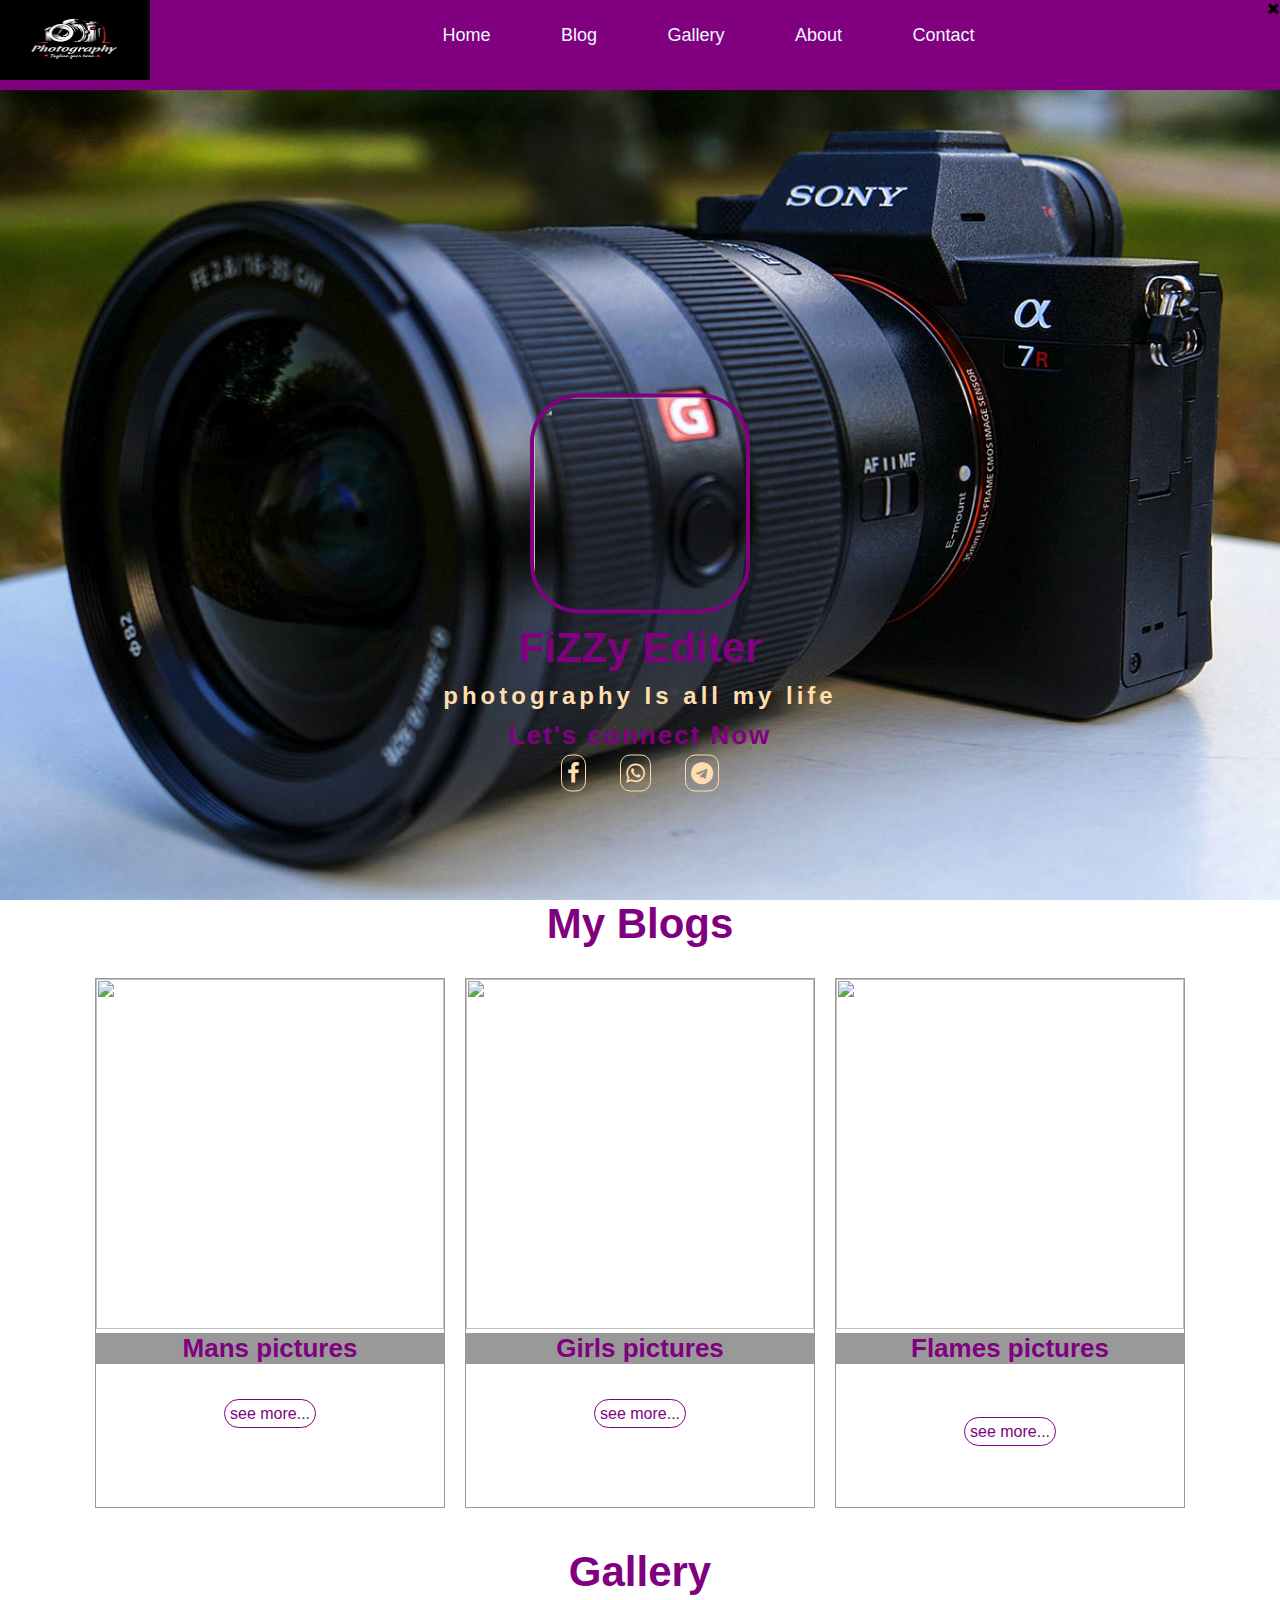
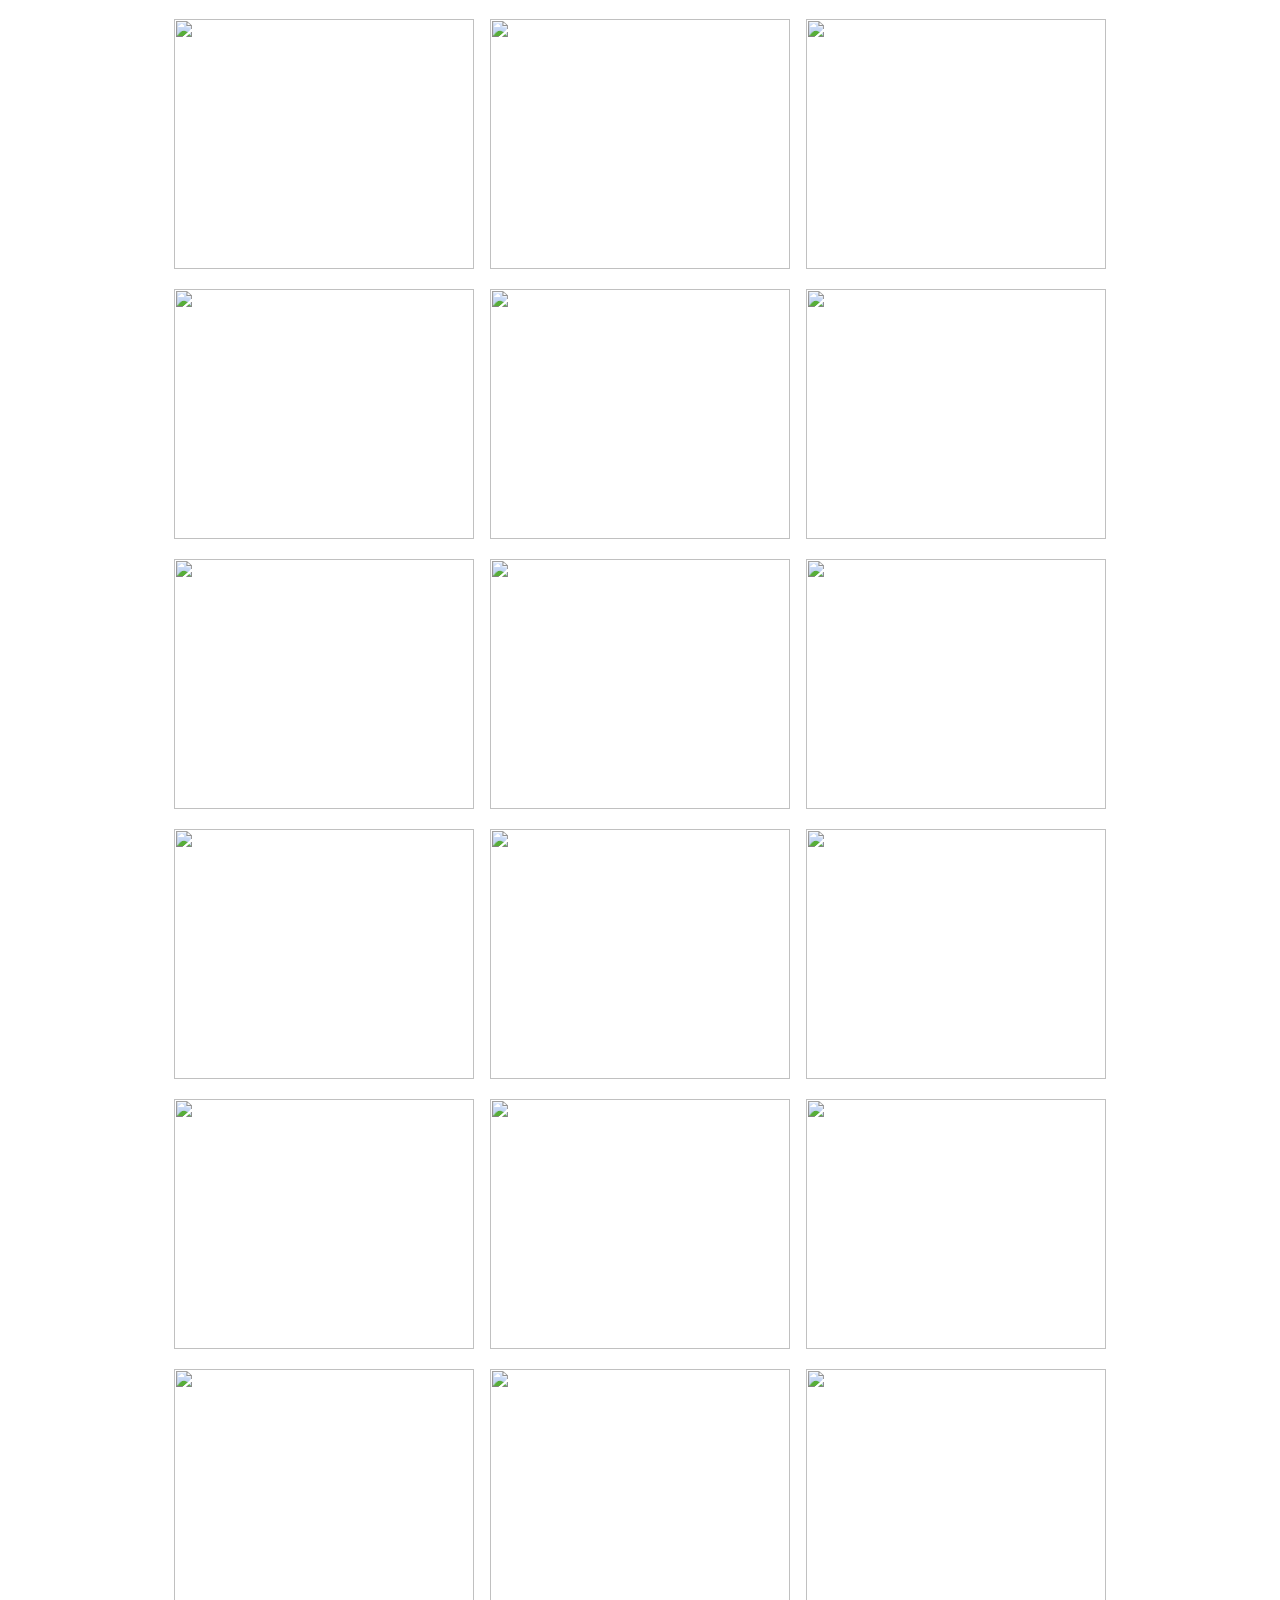
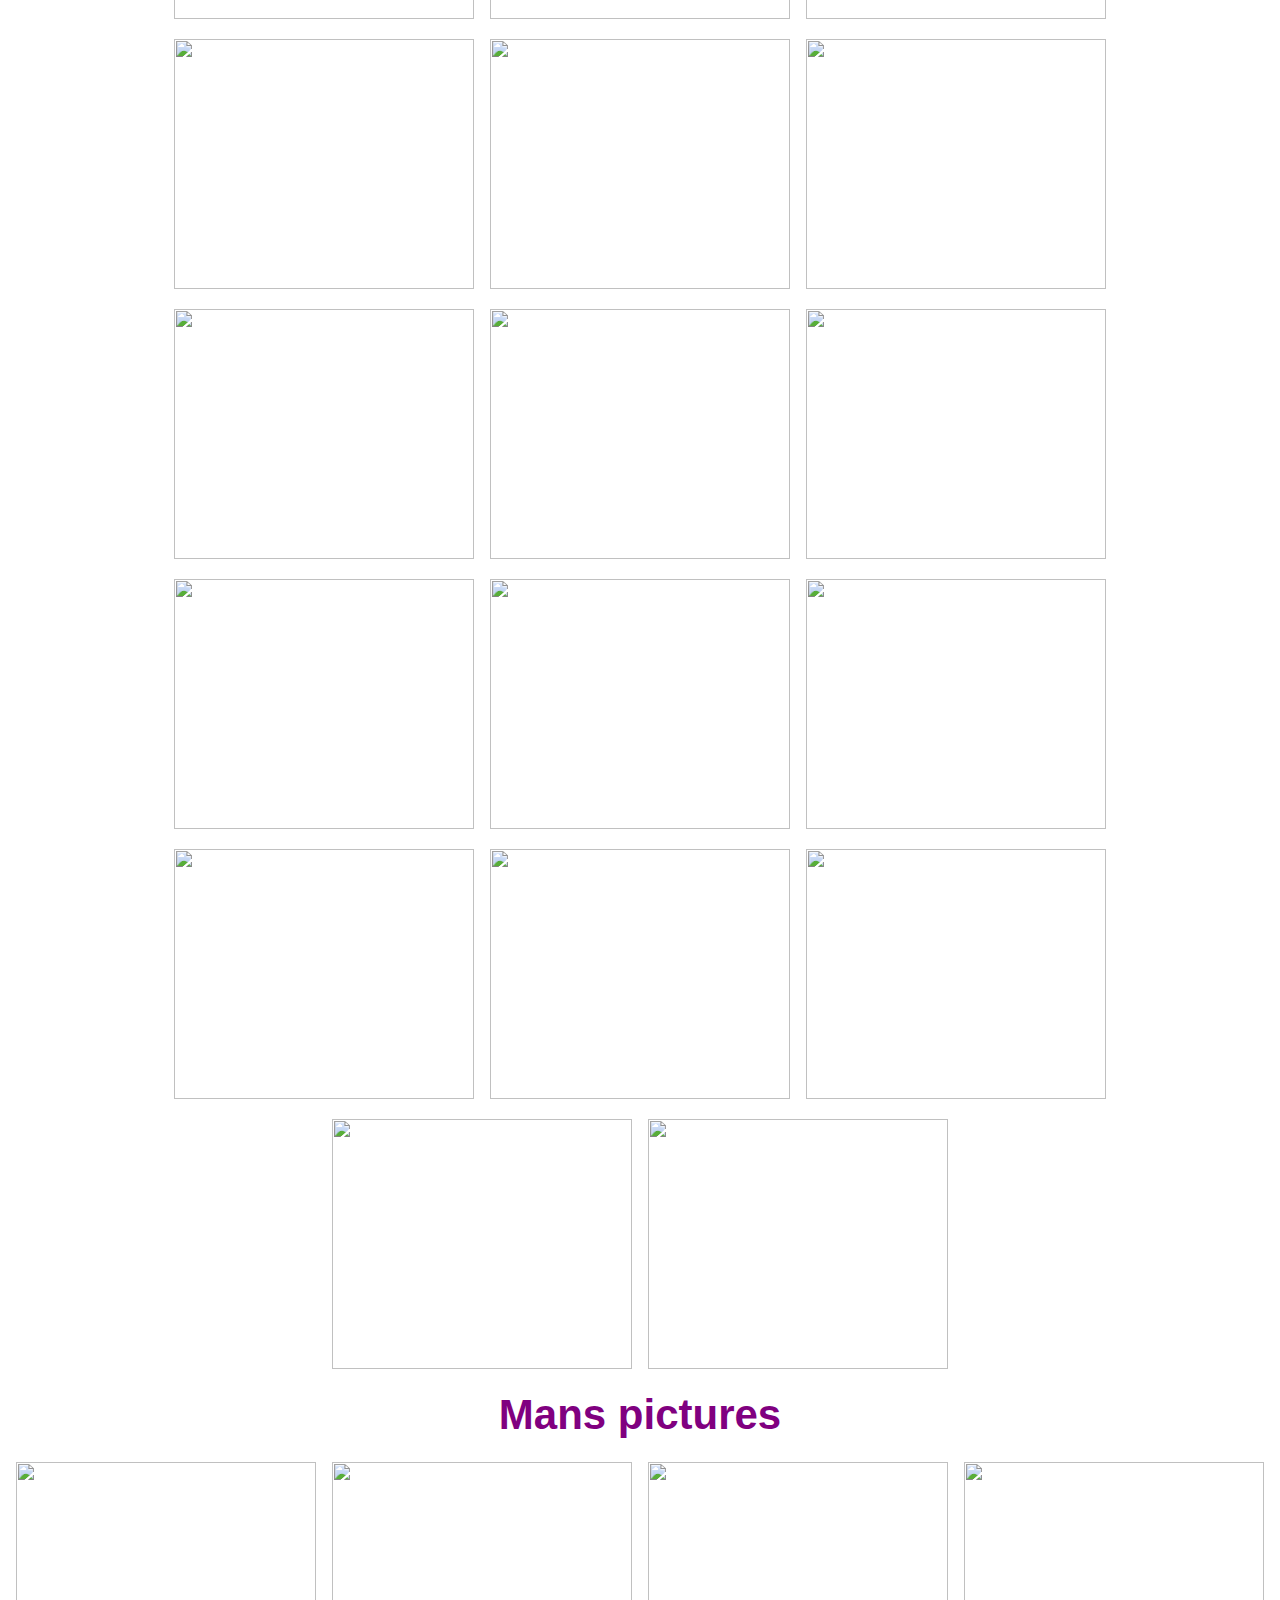
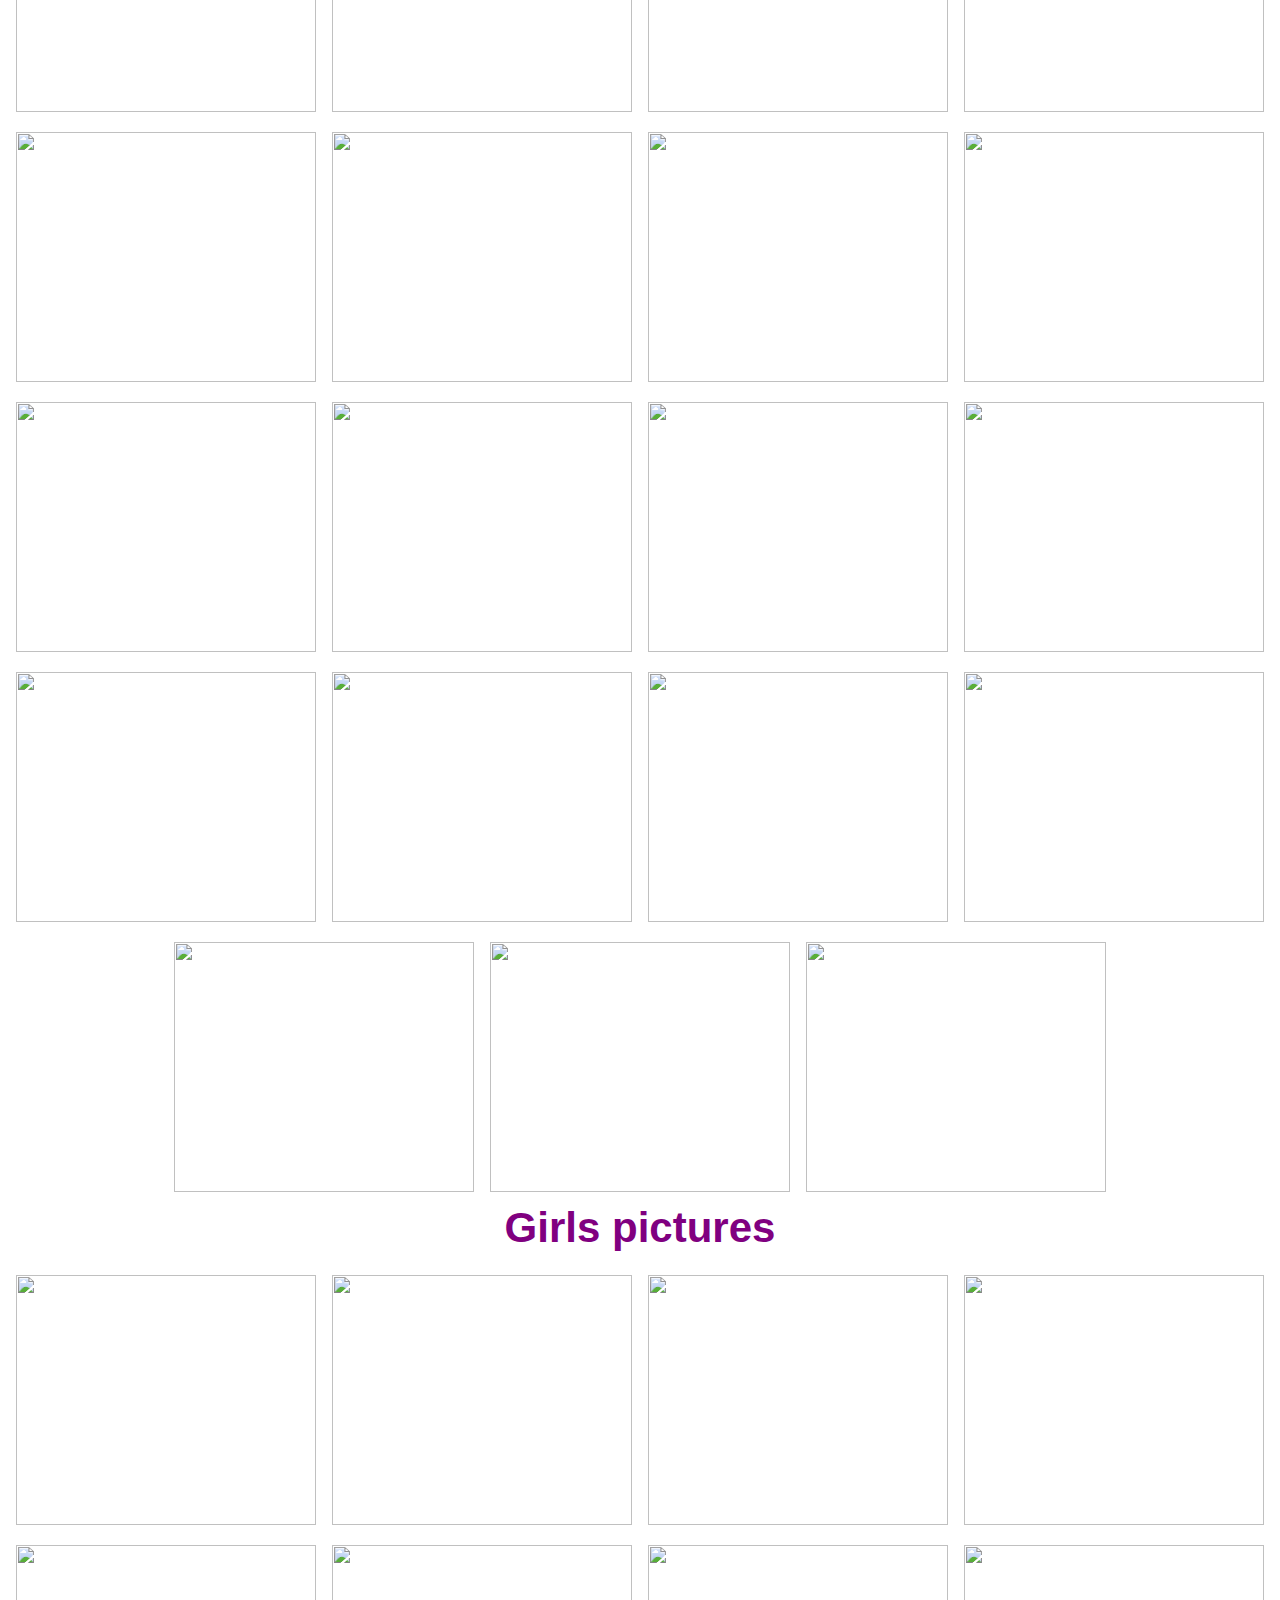
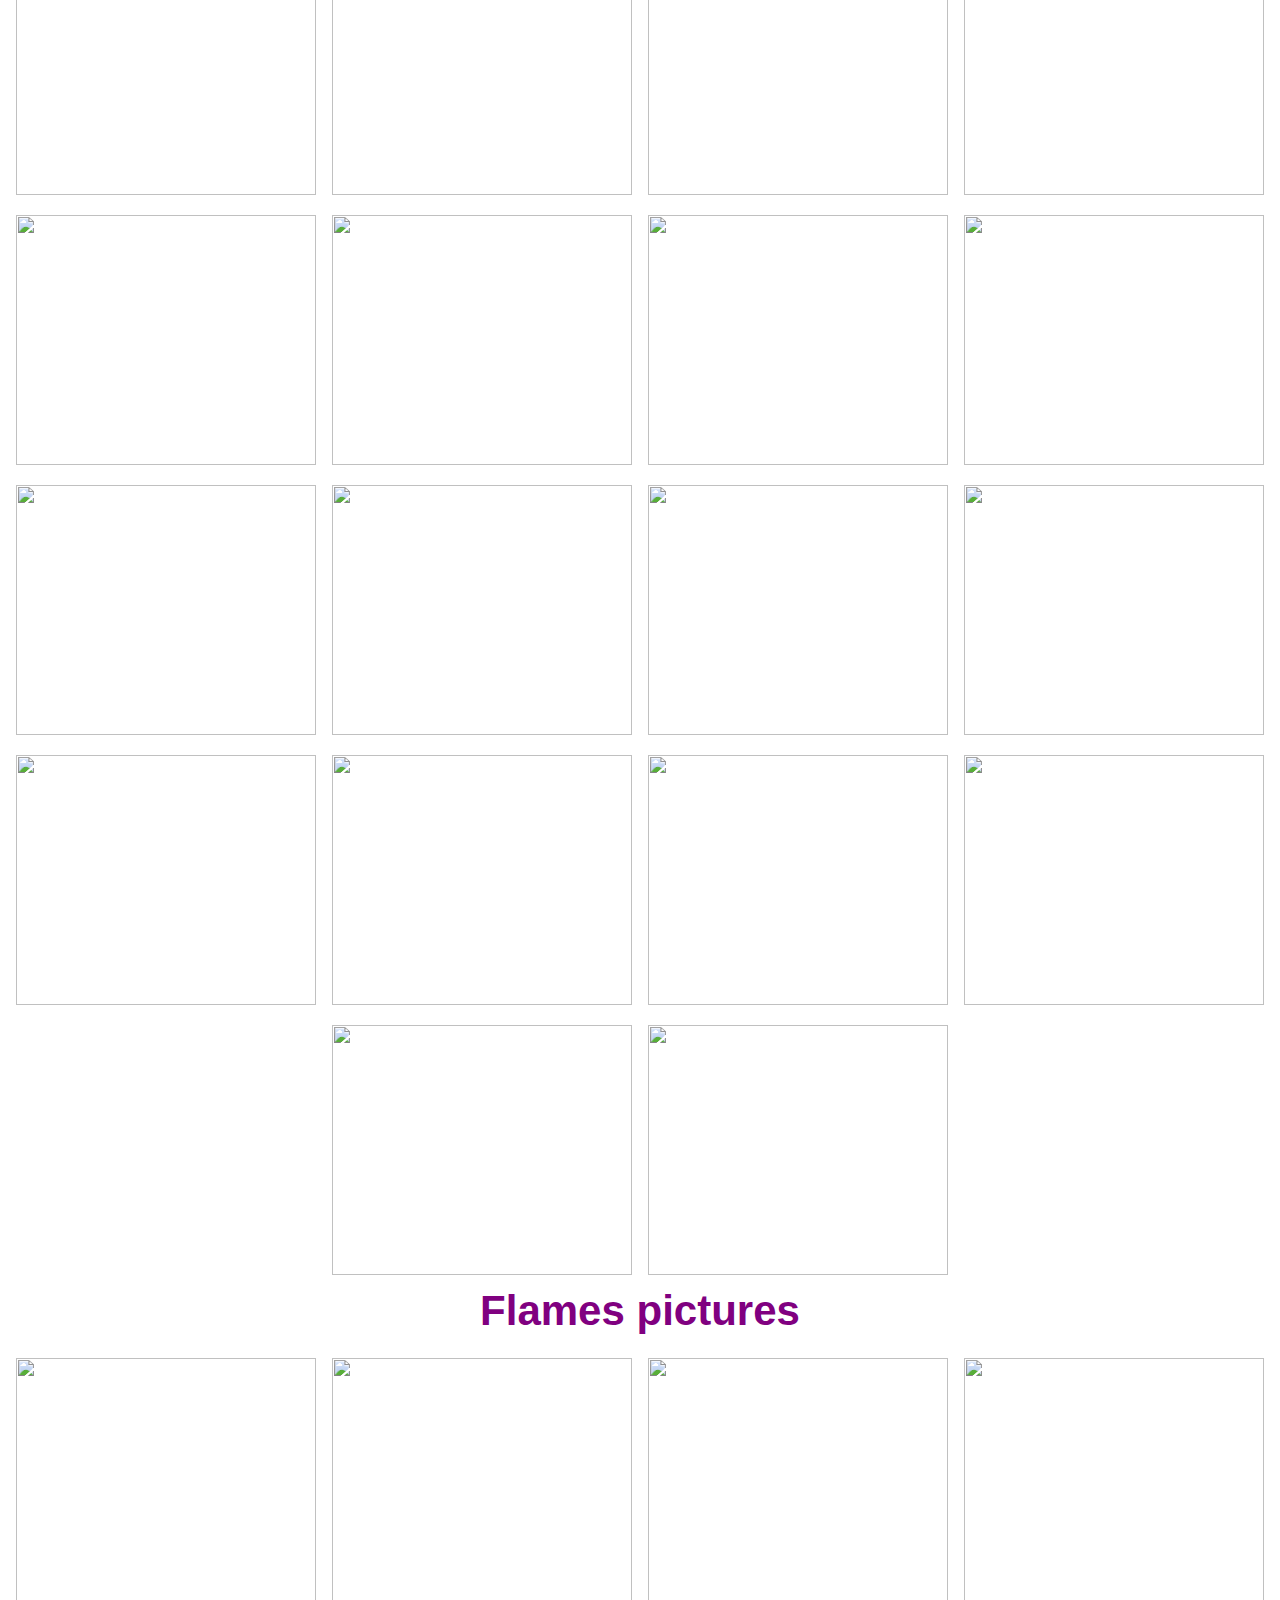
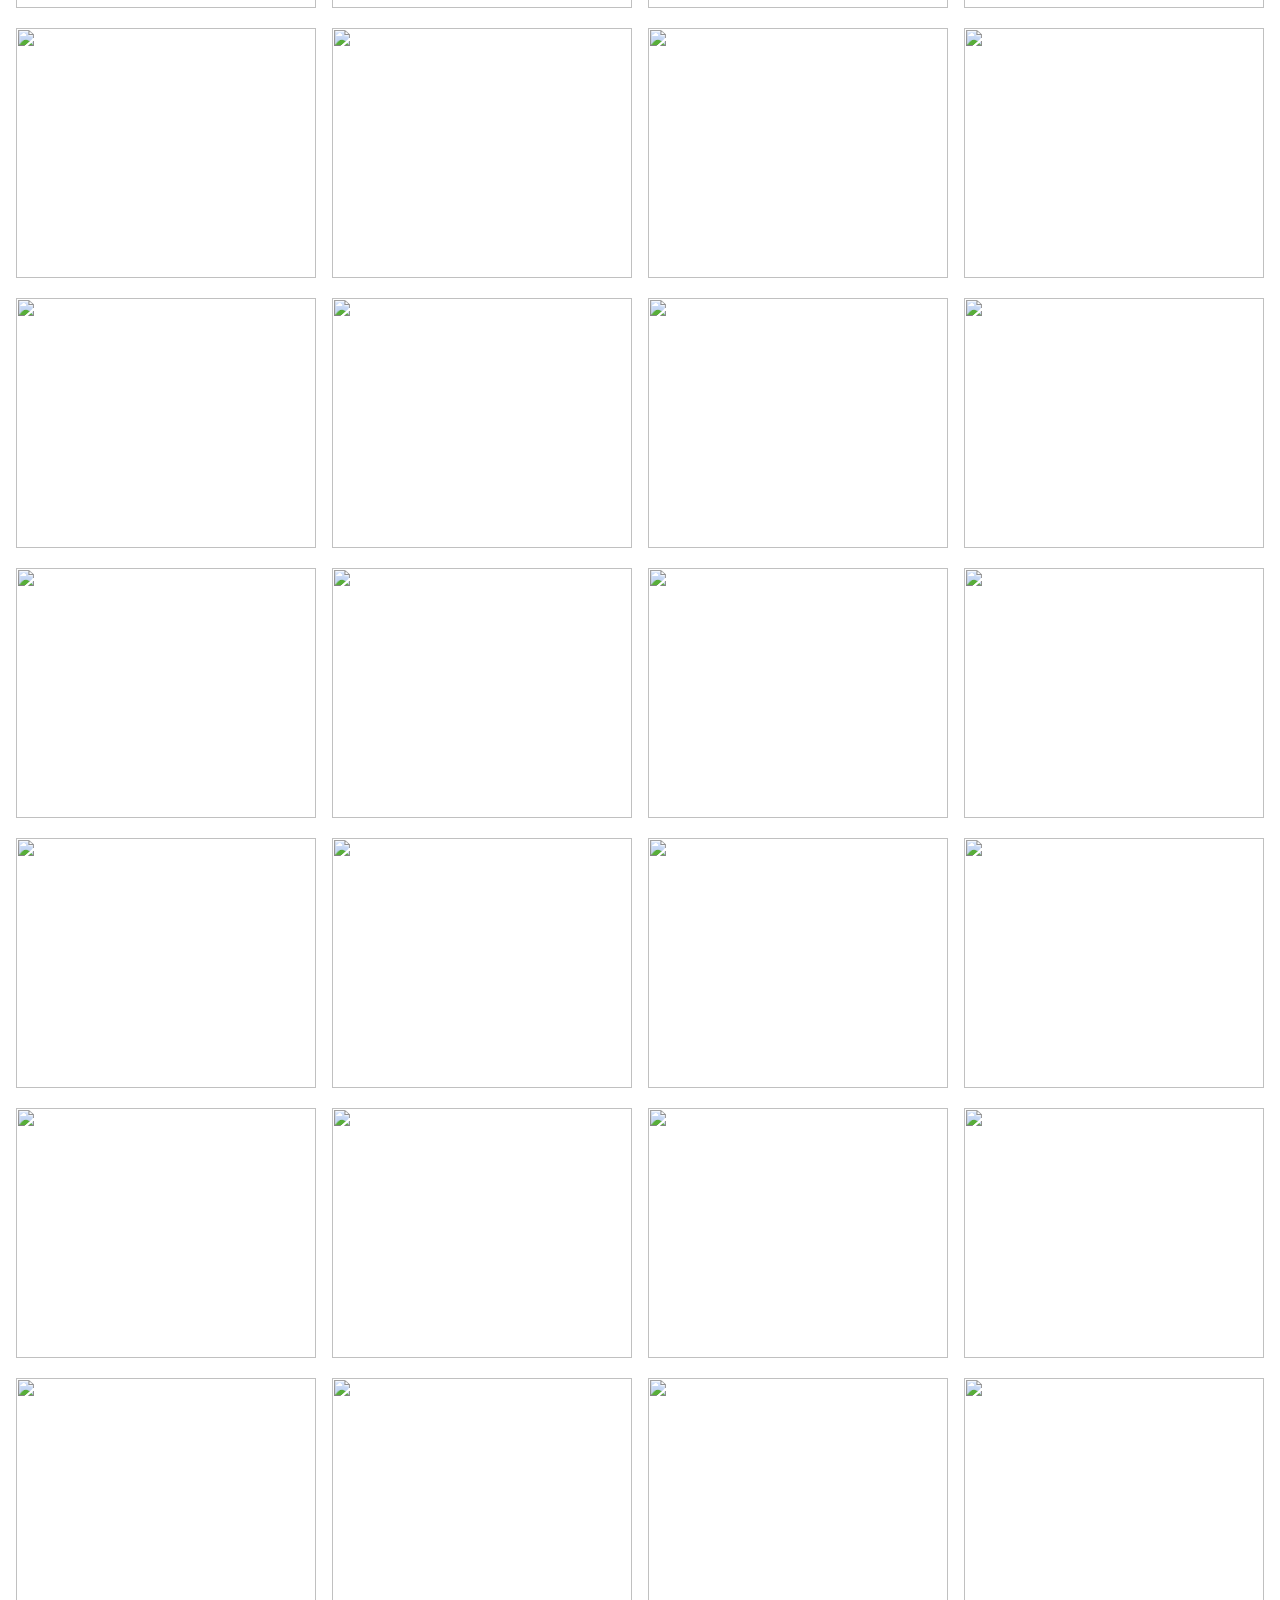
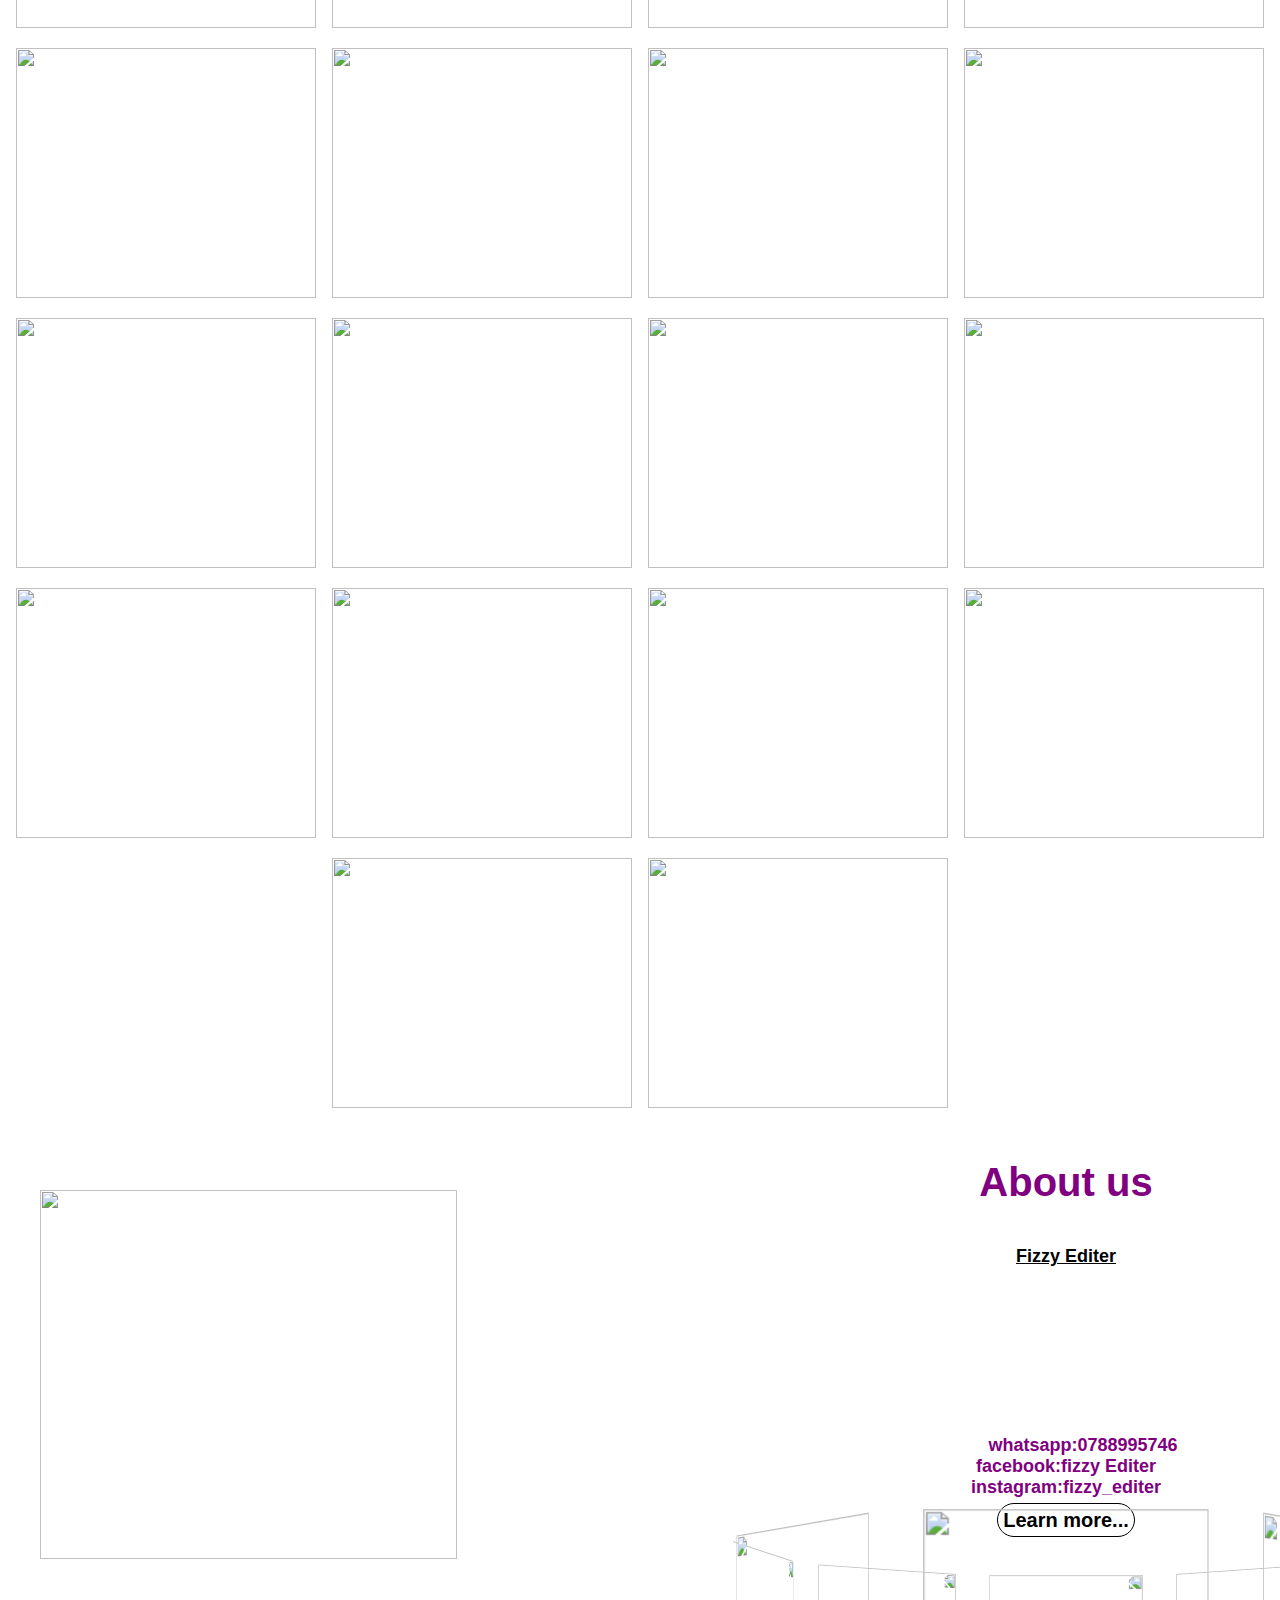
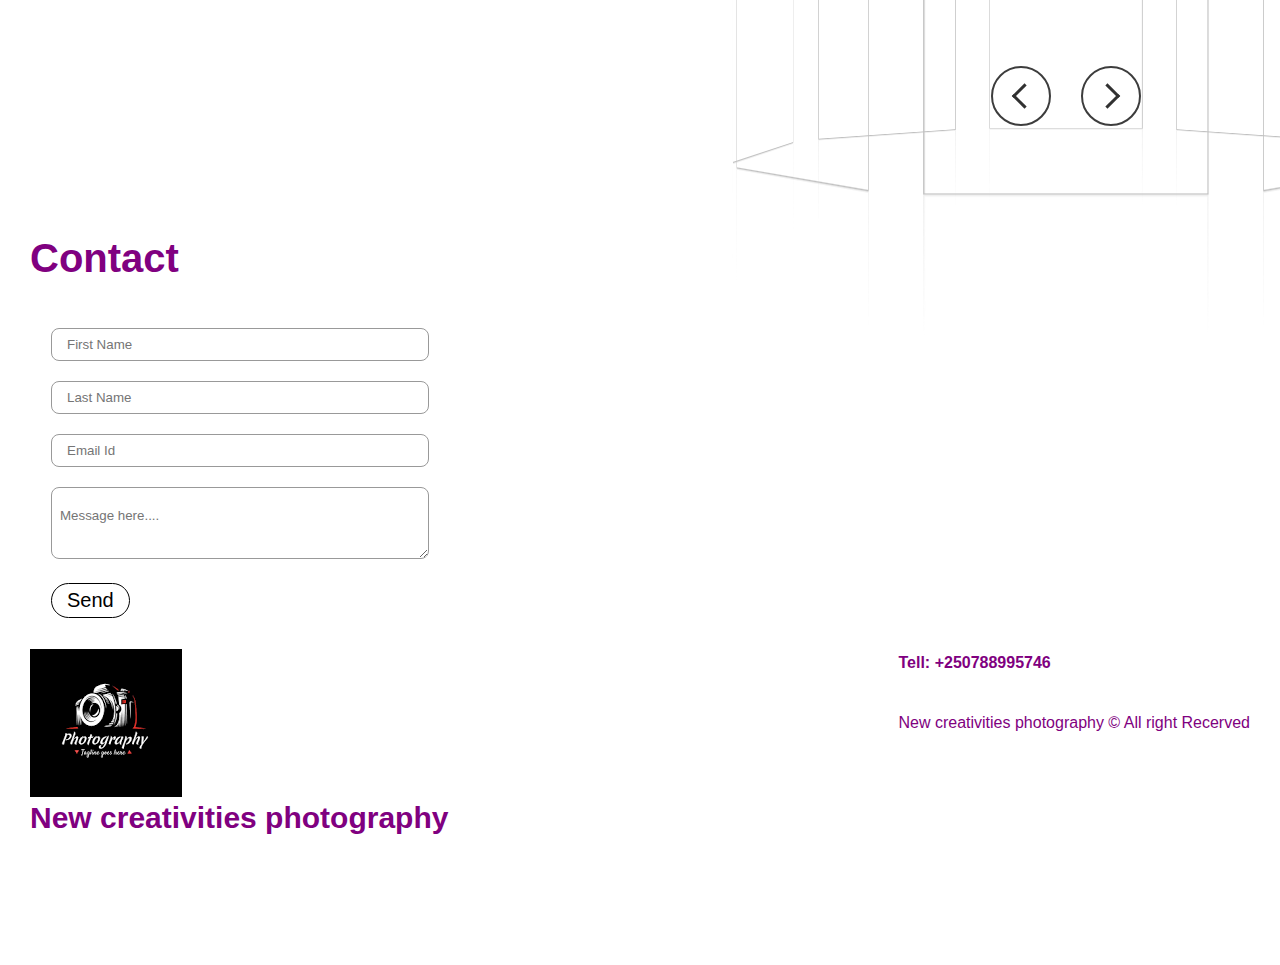
==== index.html @ 3df97956 "#1" ====
<!DOCTYPE html>
<html lang="en">
<head>
    <meta charset="UTF-8">
    <meta http-equiv="X-UA-Compatible" content="IE=edge">
    <meta name="viewport" content="width=device-width, initial-scale=1.0">
    <link rel="stylesheet" href="style.css " class="rel">
    <link rel="stylesheet" href="https://cdnjs.cloudflare.com/ajax/libs/font-awesome/4.7.0/css/font-awesome.min.css">
    <title>Document</title>
</head>
<body>
    <div class="header">
        <div class="logo">
        <div class="navbar">
            <div class="icon">
                <img src="nama.png" alt="">
            </div>
            <div class="nav-links" id="navLinks">
                <i class="fa fa-times" onclick="hideMenu()"></i>
                <ul>
                    <li><a href="#">Home</a></li>
                    <li><a href="#Blogs">Blog</a></li>
                    <li><a href="#mygallery">Gallery</a></li>
                    <li><a href="#aboutpage">About</a></li>
                    <li><a href="#contactpage">Contact</a></li>
                </ul>
            </div>
            <i class="fa fa-times" onclick="showMenu()"></i>
        </div>
        <div class="text-box">
        <div class="image-box">
        <img src="main.jpg" width="200" height="200">
        <marqee><h1>FiZZy Editer</h1></marqee>
                <h2>photography Is all my life</h2>
            </div>
            <p></p>
                <div class="social-links">
                    <h3>Let's connect Now</h3>
                    <a href="#"><i class="fa fa-facebook"></i></a>
                    <a href="#"><i class="fa fa-whatsapp"></i></a>
                    <a href="#"><i class="fa fa-telegram"></i></a>
                </div>
            </div>
        </div>
    </div>
    <section id="Blogs">
        <h1>My Blogs</h1>
        <div class="container">
            <div class="card">
                <div class="imagebox">
                    <img src="Mans.jpg"> 
                </div>
                <h2>Mans pictures</h2>
                <p>The male need privaty shoot <br>
                    and shooting in studio come with us  <br>
                    </p>
                <div class="btn">
                    <a href="#Mypicture">see more...</a>
                </div> 
            </div>
            <div class="card">
                <div class="imagebox">
                    <img src="Girls.jpg"> 
                </div>
                <h2>Girls pictures</h2>
                <p>The female need shining pictures <br>
                    and shooting in studio come with us  <br></p>
                <div class="btn">
                    <a href="#myphoto">see more...</a>
                </div>
            </div>
            <div class="card">
                <div class="imagebox">
                    <img src="LIFE19 (4123).jpg"> 
                </div>
                <h2>Flames pictures</h2>
                <p>When you need flames to design your 
                    house<br>we have many pictures looking nice in your house <br>
                     </p>
                <div class="btn">
                <a href="#myimg">see more...</a>
            </div>
        </div>
    </section>
    <section class="gallery" id="mygallery">
        <h1>Gallery</h1>
        <div class="row">
            <div class="column">
                <img src="1.jpg">
            </div>
            <div class="column">
                <img src="2.jpg">
            </div>
            <div class="column">
                <img src="3.jpg">
            </div>
            <div class="column">
                <img src="4.jpg">
            </div>
            <div class="column">
                <img src="5.jpg">
            </div>
            <div class="column">
                <img src="6.jpg">
            </div>
            <div class="column">
                <img src="7.jpg">
            </div>
            <div class="column">
                <img src="8.jpg">
            </div>
            <div class="column">
                <img src="9.jpg">
            </div>
            <div class="column">
                <img src="10.jpg">
            </div>
            <div class="column">
                <img src="11.jpg">
            </div>
            <div class="column">
                <img src="12.jpg">
            </div>
            <div class="column">
                <img src="13.jpg">
            </div>
            <div class="column">
                <img src="14.jpg">
            </div>
            <div class="column">
                <img src="15.jpg">
            </div>
            <div class="column">
                <img src="16.jpg">
            </div>
            <div class="column">
                <img src="17.jpg">
            </div>
            <div class="column">
                <img src="18.jpg">
            </div>
            <div class="column">
                <img src="19.jpg">
            </div>
            <div class="column">
                <img src="20.jpg">
            </div>
            <div class="column">
                <img src="21.JPG">
            </div>
            <div class="column">
                <img src="22.jpg">
            </div>
            <div class="column">
                <img src="23.jpg">
            </div>
            <div class="column">
                <img src="24.jpg">
            </div>
            <div class="column">
                <img src="25.jpg">
            </div>
            <div class="column">
                <img src="26.jpg">
            </div>
                <div class="column">
                    <img src="27.jpg">
            </div>
            <div class="column">
                <img src="28.jpg">
            </div>
            <div class="column">
                <img src="2 (265).jpg">
            </div>
            <div class="column">
                <img src="2 (268).jpg">
            </div>
            <div class="column">
                <img src="2 (376).jpg">
            </div>
            <div class="column">
                <img src="2 (10).jpg">
            </div>
        </div>
    </section>
    <section class="manspicture" id="Mypicture">
        <h2>Mans pictures</h2>
        <div class="row">
            <div class="column">
                <img src="a.jpg">
            </div>
            <div class="column">
                <img src="b.jpg">
            </div>
            <div class="column">
                <img src="c.JPG">
            </div>
            <div class="column">
                <img src="d.jpg">
            </div>
            <div class="column">
                <img src="e.jpg">
            </div>
            <div class="column">
                <img src="f.jpg">
            </div>
            <div class="column">
                <img src="g.jpg">
            </div>
            <div class="column">
                <img src="h.jpg">
            </div>
            <div class="column">
                <img src="i.JPG">
            </div>
            <div class="column">
                <img src="j.jpg">
            </div>
            <div class="column">
                <img src="k.jpg">
            </div>
            <div class="column">
                <img src="l.jpg">
            </div>
            <div class="column">
                <img src="2 (272).jpg">
            </div>
            <div class="column">
                <img src="2 (74).jpg">
            </div>
            <div class="column">
                <img src="2 (105).jpg">
            </div>
            <div class="column">
                <img src="2 (107).jpg">
            </div>
            <div class="column">
                <img src="2 (26).jpg">
            </div>
            <div class="column">
                <img src="2 (203).jpg">
            </div>
            <div class="column">
                <img src="@.jpg">
            </div>
        </section>
        <section class="girlspictures" id="myphoto">
            <h2>Girls pictures</h2>
            <div class="row">
                <div class="column">
                    <img src="a1.jpg">
                </div>
                <div class="column">
                    <img src="a2.jpg">
                </div>
                <div class="column">
                    <img src="a3.JPG">
                </div>
                <div class="column">
                    <img src="a4.jpg">
                </div>
                <div class="column">
                    <img src="a5.jpg">
                </div>
                <div class="column">
                    <img src="a6.jpg">
                </div>
                <div class="column">
                    <img src="a7.jpg">
                </div>
                <div class="column">
                    <img src="a8.jpg">
                </div>
                <div class="column">
                    <img src="a9.JPG">
                </div>
                <div class="column">
                    <img src="a10.jpg">
                </div>
                <div class="column">
                    <img src="a11.jpg">
                </div>
                <div class="column">
                    <img src="a12.jpg">
                </div>
                <div class="column">
                    <img src="a13.jpg">
                </div>
                <div class="column">
                    <img src="a14.jpg">
                </div>
                <div class="column">
                    <img src="a15.jpg">
                </div>
                <div class="column">
                    <img src="a16.jpg">
                </div>
                <div class="column">
                    <img src="a17.jpg">
                </div>
                <div class="column">
                    <img src="a18.jpg">
                </div>
                <div class="column">
                    <img src="a19.jpg">
                </div>
                <div class="column">
                    <img src="a20.jpg">
                </div>
                <div class="column">
                    <img src="a21.jpg">
                </div>
                <div class="column">
                    <img src="a22.jpg">
                </div>

            </section>
            <section class="girlspictures" id="myimg">
                <h2>Flames pictures</h2>
                <div class="row">
                    <div class="column">
                        <img src="LIFE (4133).jpg">
                    </div>
                    <div class="column">
                        <img src="LIFE (4135).JPG">
                    </div>
                    <div class="column">
                        <img src="LIFE (4138).jpg">
                    </div>
                    <div class="column">
                        <img src="LIFE (4144).jpg">
                    </div>
                    <div class="column">
                        <img src="LIFE (4146).jpg">
                    </div>
                    <div class="column">
                        <img src="LIFE (4147).jpg">
                    </div>
                    <div class="column">
                        <img src="LIFE (4148).jpg">
                    </div>
                    <div class="column">
                        <img src="LIFE (4152).jpg">
                    </div>
                    <div class="column">
                        <img src="LIFE (4153).jpg">
                    </div>
                    <div class="column">
                        <img src="LIFE (4158).jpg">
                    </div>
                    <div class="column">
                        <img src="LIFE1 (4141).jpg">
                    </div>
                    <div class="column">
                        <img src="LIFE2 (4142).jpg">
                    </div>
                    <div class="column">
                        <img src="LIFE3 (4143).jpg">
                    </div>
                    <div class="column">
                        <img src="LIFE3 (4145).jpg">
                    </div>
                    <div class="column">
                        <img src="LIFE4 (4139).jpg">
                    </div>
                    <div class="column">
                        <img src="LIFE5 (4140).JPG">
                    </div>
                    <div class="column">
                        <img src="LIFE6 (4149).jpg">
                    </div>
                    <div class="column">
                        <img src="LIFE7 (4150).jpg">
                    </div>
                    <div class="column">
                        <img src="LIFE8 (4151).jpg">
                    </div>
                    <div class="column">
                        <img src="LIFE9 (4154).jpg">
                    </div>
                    <div class="column">
                        <img src="LIFE9 (4155).jpg">
                    </div>
                    <div class="column">
                        <img src="LIFE10 (4156).jpg">
                    </div>
                    <div class="column">
                        <img src="LIFE11 (4157).jpg">
                    </div>
                    <div class="column">
                        <img src="LIFE12 (4159).jpg">
                    </div>
                    <div class="column">
                        <img src="LIFE13 (4160).jpg">
                    </div>
                    <div class="column">
                        <img src="LIFE14 (4134).jpg">
                    </div>
                    <div class="column">
                        <img src="LIFE15 (4136).jpg">
                    </div>
                    <div class="column">
                        <img src="LIFE16 (4137).jpg">
                    </div>
                    <div class="column">
                        <img src="LIFE17 (4121).jpg">
                    </div>
                    <div class="column">
                        <img src="LIFE18 (4122).jpg">
                    </div>
                    <div class="column">
                        <img src="LIFE19 (4123).jpg">
                    </div>
                    <div class="column">
                        <img src="LIFE20 (4124).jpg">
                    </div>
                    <div class="column">
                        <img src="LIFE a.jpg">
                    </div>
                    <div class="column">
                        <img src="LIFE b.jpg">
                    </div>
                    <div class="column">
                        <img src="LIFE c.jpg">
                    </div>
                    <div class="column">
                        <img src="LIFE d.jpg">
                    </div>
                    <div class="column">
                        <img src="LIFE e.jpg">
                    </div>
                    <div class="column">
                        <img src="LIFE (4158).jpg" >
                    </div>    
                    <div class="column">
                        <img src="LIFE27 (4131).jpg" >
                    </div>
                    <div class="column">
                        <img src="LIFE24 (4127).jpg" >
                    </div>
                    <div class="column">
                        <img src="LIFE24 (4128).jpg" >
                    </div>
                    <div class="column">
                        <img src="LIFE25 (4129).jpg" >
                    </div>
                </section>
    <div class="about">
        <div class="cols-1">
            <img src="Untitled-1.jpg" width="40" height="40">
        </div>
        <div class="cols-2" id="aboutpage">
        <h1>About us</h1>
        <p>New creativities photography was founded by <br><b><u>Fizzy Editer</u></b><br> to provide services such as Videography
             events covering,raw and edited pictures.<br> It been rated as the best in providing services in
              terms of photography and ralated.<br> they are believed to provide quality videos and pictures
                either on fashion,
                privaty shooting,graduation,wedding or any other function.
                    in other serviceces you can write on our <b>whatsapp:0788995746</b><br>
                    <b>facebook:fizzy Editer</b><br>
                    <b>instagram:fizzy_editer</b></p>
                <a href="#" class="btn">Learn more...</a>
                <div class="container">
                    <div class="box">
                        <span style="--i:1;"><img src="f1.jpg" width="200" ></span>
                        <span style="--i:2;"><img src="f2.jpg" width="200" ></span>
                        <span style="--i:3;"><img src="f3.jpg" width="200" ></span>
                        <span style="--i:4;"><img src="f4.jpg" width="200" ></span>
                        <span style="--i:5;"><img src="f5.jpg" width="200" ></span>
                        <span style="--i:6;"><img src="f6.jpg" width="200" ></span>
                        <span style="--i:7;"><img src="f7.jpg" width="200" ></span>
                        <span style="--i:8;"><img src="f8.jpg" width="200" ></span>
                    </div>
                    <div class="btns">
                        <div class="btn prev"></div>
                        <div class="btn next"></div>
                    </div>
                </div>
                <script>
                    let prev =document.querySelector('.prev');
                    let next =document.querySelector('.next');
                    let box =document.querySelector('.box');
             
                    let degrees = 0;
            
                    prev.addEventListener('click', function(){
                        degrees += 45;
                        box.style = `transform: perspective(1000px) rotateY(${degrees}deg)`; 
            
                    })
                    next.addEventListener('click', function(){
                        degrees -= 45;
                        box.style = `transform: perspective(1000px) rotateY(${degrees}deg)`; 
            
                    })
                </script>  
            </div>
    </div>
    <section class="contact" id="contactpage">
        <h2>Contact</h2>
        <p>To make any bookings or consultation on any information</p>
        <div class="contact-box">
            <form class="details">
                <input type="text" name="name" placeholder="First Name" required>
                <input type="text" name="name" placeholder="Last Name" required>
                <input type="email" name="email" placeholder="Email Id" required>
                <textarea class="messange" placeholder="Message here...."></textarea>
                <button onclick="arert('we receive your message you get answer after')" type="submit">Send</button>
            </form>
        </div>
    </section>
    <footer>
        <div class="footer-col-1">
            <img src="nama.png">
            <h2>New creativities photography</h2>
            <p>This is the official website for New creativities photography,
                any update or communication is made through here.
                You can possibly book us for your event through here. And
                our team will reach you out to arrange for the same.
                Nothing impossible in our team becouse we believe</p>
        </div>
        <div class="footer-col-2">
            <h5>Tell: +250788995746</h5>
            <a href="">Terms and condition</a><br>
            <a href="">You need help </a>
            <p>New creativities photography &#169; All right Recerved</p>
        </div>
    <script>
        
        var navLinks=document.getElementById("navLinks");
        function showMenu(){
            navLinks.style.width='100%';
        }
        function hideMenu(){
            navLinks.style.width='0%';
        }


    </script>
</body>
</html>
---- style.css ----
*{
    margin: 0;
    padding: 0;
    box-sizing: border-box;
    font-family: 'Perpetua Titling ', sans-serif;
}
body{
    background: url("LIFE c.jpg");
}
@keyframes rotate-img{
    
    0%{
        background-image: url("f1.jpg");
    }
    50%{
        background: url("pic.jpeg");
    }
    50%{
        background: url("nama.png");
    }
}
.header{
    width: 100%;
    height: 100vh;
    position: relative;
    background: url("pic.jpeg");
    background-size: cover;
    background-position: center;
    animation: rotate-img ease-in-out 15s infinite;
}
.navbar{
    top: 0;
    height: 90px;
    display: flex;
    width: 100%;
    background-color: purple;
    justify-content: space-between;
    position: fixed;
    z-index: 10;
}
.navbar img{
    height: 80px;
    width: 150px;
}
.navbar .nav-links{
    margin-top: 20px;
}
.navbar .nav-links ul li{
    display: inline-block;
    padding: 5px 28px;
    list-style: none;
}
.nav-links ul li a{
    color: aliceblue;
    font-size: 18px;
    text-decoration: none;
    padding: 5px;
    border-radius: 8px;
}
.nav-links ul li a:hover{
    background-color: antiquewhite;
    color: purple;
}
.text-box{
    width: 100%;
    position: absolute;
    top: 60%;
    left: 50%;
    transform: translate(-50%, -50%);
    text-align: center;
    padding-top: 100px;
}
.image-box img{
    width: 220px;
    height: 220px;
    border: 4px solid purple;
    border-radius: 50px;
    margin-bottom: 10px;
}
.image-box h1{
    color: purple;
    font-size: 42px;
    font-weight: bold;
    margin-bottom: 10px;
}
.image-box h2{
    color: navajowhite;
    letter-spacing: 4px;
    margin-bottom: 10px;
}
.text-box p{
    color: navajowhite;
    font-size: 18px;
    text-align: center;
    margin: 5px 80px;
}
.social-links h3{
    font-size: 26px;
    color: purple;
    letter-spacing: 2px;
    font-weight: bold;
    margin-bottom: 10px;
}
.social-links a{
    font-size: 22px;
    border: 1px solid navajowhite;
    color: navajowhite;
    padding: 5px;
    margin: 15px;
    cursor: pointer;
    border-radius: 10px;
    transition: 0.5s;
}
.social-links a:hover{
    border: 1px solid purple;
    color: purple;
}
.navbar .nav-links .fa{
    display: none;
}

@media only screen and (max-width: 768px){
    .navbar{
        height: 80px;
    }
    .navbar .nav-links ul li{
        display: block;
    }
    .navbar img{
        height: 60px;
        width: 120px;
    }
    .image-box h1{
        font-size: 26px;
    }
    .image-box img{
        width: 160px;
        height: 160px;
    }
    .image-box h2{
        letter-spacing: 2px;
        font-size: 20px;
    }
    .text-box p{
        font-size: 15px;
        margin: auto;
    }
    .social-links h3{
        font-size: 20px;
    }
    .social-links a{
        font-size: 18px;
        margin: 8px;
        padding: 3px;
    }
    .navbar .nav-links{
        position: absolute;
        display: block;
        background-color: purple;
        height: 100vh;
        width: 0px;
        top: 0;
        right: 0;
        text-align: left;
        transition: 00.5s;
        margin-top: 0;
    }
    .navbar .nav-links .fa{
        display: block;
        color: white;
        margin: 5px;
        font-size: 28px;
        cursor: pointer;
    }
    .navbar .nav-links ul{
        padding: 5px 15px;
        position: relative;
        display: flex;
        flex-direction: column;
        text-align: center;
    }
}
#Blogs h1{
    color: purple;
    font-size: 42px;
    text-align: center;
}
.container{
    width: 100%;
    display: flex;
    flex-wrap: wrap;
    margin: 20px auto;
    justify-content: center;
    align-items: center;

}
.container .card{
    width: 350px;
    height: 530px;
    border: 1px solid #999;
    display: flex;
    flex-direction: column;
    margin: 10px;
    text-align: center;
}
.container .card .imagebox img{
    width: 100%;
    height: 350px;
}
.container .card h2{
    font-size: 26px;
    color: purple;
    position: relative;
    margin-bottom: 5px;
    background-color: #999;
}
.container .card  .btn a{
    font-size: 16px;
    text-decoration: none;
    border: 1px solid;
    border-radius: 30px;
    text-align: center;
    color: purple;
    padding: 5px;
    transition: 0.5s;
}
.container .card  .btn a:hover{
    background-color: purple;
    color: white;
}
.gallery{
    position: relative;
    padding: 10px;
}
.gallery h1{
    color: purple;
    font-size: 42px;
    text-align: center;
    margin-bottom: 15px;
}
.gallery .row{
    display: flex;
    flex-wrap: wrap;
    text-align: center;
    justify-content: center;
}
.column{
    width: auto;
    padding: 8px;
}
.column img{
    width: 300px;
    height: 250px;
}
.manspicture h2{
    color: purple;
    font-size: 42px;
    text-align: center;
    margin-bottom: 15px;
}
p{
    color: #fff;
}
.manspicture .row{
    display: flex;
    flex-wrap: wrap;
    text-align: center;
    justify-content: center;
}

.column{
    width: auto;
    padding: 8px;
}
.column img:hover{
    width: 300px;
    height: 250px;
}
.girlspictures h2{
    color: purple;
    font-size: 42px;
    text-align: center;
    margin-bottom: 15px;
}
.girlspictures .row{
    display: flex;
    flex-wrap: wrap;
    text-align: center;
    justify-content: center;
}
.column{
    width: auto;
    padding: 8px;
}
.column img{
    width: 300px;
    height: 250px;
}
.about{
    position: relative;
    padding: 10px;
    width: 100%;
    display: flex;
    height: auto;
    margin-top: 30px;
}
.about h1{
        color: purple;
        font-size: 42px;
        text-align: center;
        margin-bottom: 15px;
}
.about p{
    color: #fff;
    font-weight: bold;
}
.about b{
    color: purple;
}
.about b u{
    color: #000;
}
@keyframes rotate-box{
    0%{
        background-color: blue;
    }
    50%{
        background-color: yellow;
    }
    100%{
        background-color: green;
    }
}
.box{
    position: relative;
    width: 200px;
    height: 200px;
    transform-style: preserve-3d;
    transition: 1.5s;
    transform: perspective(1000px) rotateY(0deg);
}
.box span{
    position: absolute;
    top: 0;
    left: 0;
    width: 100%;
    height: 100%;
    transform-origin: center;
    transform-style: preserve-3d;
    transform: rotateY(calc(var(--i) * 45deg)) translateZ(300px);
    -webkit-box-reflect: below 0px linear-gradient(transparent,transparent,#0004)
}
.box span img{
    position: absolute;
    top: 0;
    left: 0;
    width: 100%;
    height: 100%;
    object-fit: cover;
    user-select: none;
}
.btns{
    position: absolute;
    bottom: 100px;
    display: flex;
    gap: 30px;
}
.btns .btn{
    position: relative;
    width: 60px;
    height: 60px;
    border: 2px solid rgb(61, 61, 61);
    border-radius: 50%;
    display: flex;
    justify-content: center;
    align-items: center;
    cursor: pointer;
}
.btns .btn:active{
    background: purple;
}

.btns .btn::before{
    content: '';
    position: absolute;
    width: 15px;
    height: 15px;
    border-top: 3px solid rgb(49, 49, 49);
    border-right: 3px solid rgb(49, 49, 49);
    transform: rotate(45deg) translate(-2.5px,2.5px);
}
.btns .btn.prev::before{
    transform: rotate(225deg) translate(-2.5px,2.5px);
}
.btns .btn:active::before{
    border-top: 3px solid #000;
    border-right: 3px solid #000;
}
.cols-1{
    flex-basis: 40%;
    flex-grow: 1;
    justify-content: space-between;

}
.cols-1 img{
    height: 75%;
    width: 70%;
    margin: 30px;
}
.cols-1 img:hover{
    transform: scale(1.1);
}
.cols-2{
    flex-basis: 60px;
    flex-grow: 1;
    justify-content: space-between;
    text-align: center;
}
.cols-2 h1{
    color: purple;
    font-size: 40px;
}
.cols-2 p{
    font-size: 18px;
    padding: 5px;
    margin-bottom: 6px;
}
.cols-2 a{
    font-size: 20px;
    border: 1px solid;
    margin: 40px;
    text-decoration: none;
    font-weight: bold;
    color: #000;
    border-radius: 30px;
    padding: 5px;
    transition: 0.5s;
}
.cols-2 a:hover{
    background-color: purple;
    color: #000;
}
.contact{
    margin: 10px 30px;
}
.contact h2{
    font-size: 40px;
    color: purple;
    margin-bottom: 8px;
}
.contact p{
      color: white;
}
.contact-box{
    margin: 10px;
    border: 1px solid transparent;
    width: 400px;
    height: auto;
    border-radius: 10px;
}
.details input{
    padding: 8px 15px;
    width: 95%;
    margin: 10px;
    border: 1px solid #999;
    border-radius: 8px;
}
.details textarea{
    padding: 20px 8px;
    width: 95%;
    margin: 10px;
    border: 1px solid #999;
    border-radius: 8px;
}
.details button{
    padding: 5px 15px;
    margin: 10px;
    background-color: white;
    color: #000;
    border-radius: 30px;
    cursor: pointer;
    border: 1px solid;
    font-size: 20px;
}
.details button:hover{
    background: purple;
}
@keyframes rotate-box{
    50%{
        background-color: rgb(0, 0, 0);
    }
}
footer{
    width: 100%;
    height: auto;
    bottom: 0;
    position: relative;
    display: flex;
    flex-wrap: wrap;
    justify-content: space-between;
    animation: rotate-box ease-in-out 5s infinite;
}
.footer-col-1{
    padding: 10px 30px;
    color: #fff;
    flex-basis: 43%;
}
.footer-col-2 img{
    height: 100px;
    width: 130px;
    margin-bottom: 10px;
}
.footer-col-1 h2{
    color: purple;
    font-size: 30px;
    font-weight: bold;
    margin-bottom: 10px;
}
.footer-col-1 p{
    text-align: left;
    font-size: 17px;
    margin-bottom: 10px;
}.footer-col-2{
    padding: 15px 30px;
}
.footer-col-2 a{
    color: white;
    text-decoration: none;
    font-size: 18px;
    cursor: pointer;
}
.footer-col-2 a:hover{
    color: purple;
}
.footer-col-2 p, h5{
    font-size: 16px;
    color: purple;
}

@media(max-width:767px){
    .about{
        flex-direction: column;
    }
    .contact-box{
        width: 300px;
        text-align: center;
    }
    .details input, .details textarea{
        width: 80%;
    }
    .contact{
        margin: 10px;
    }
}
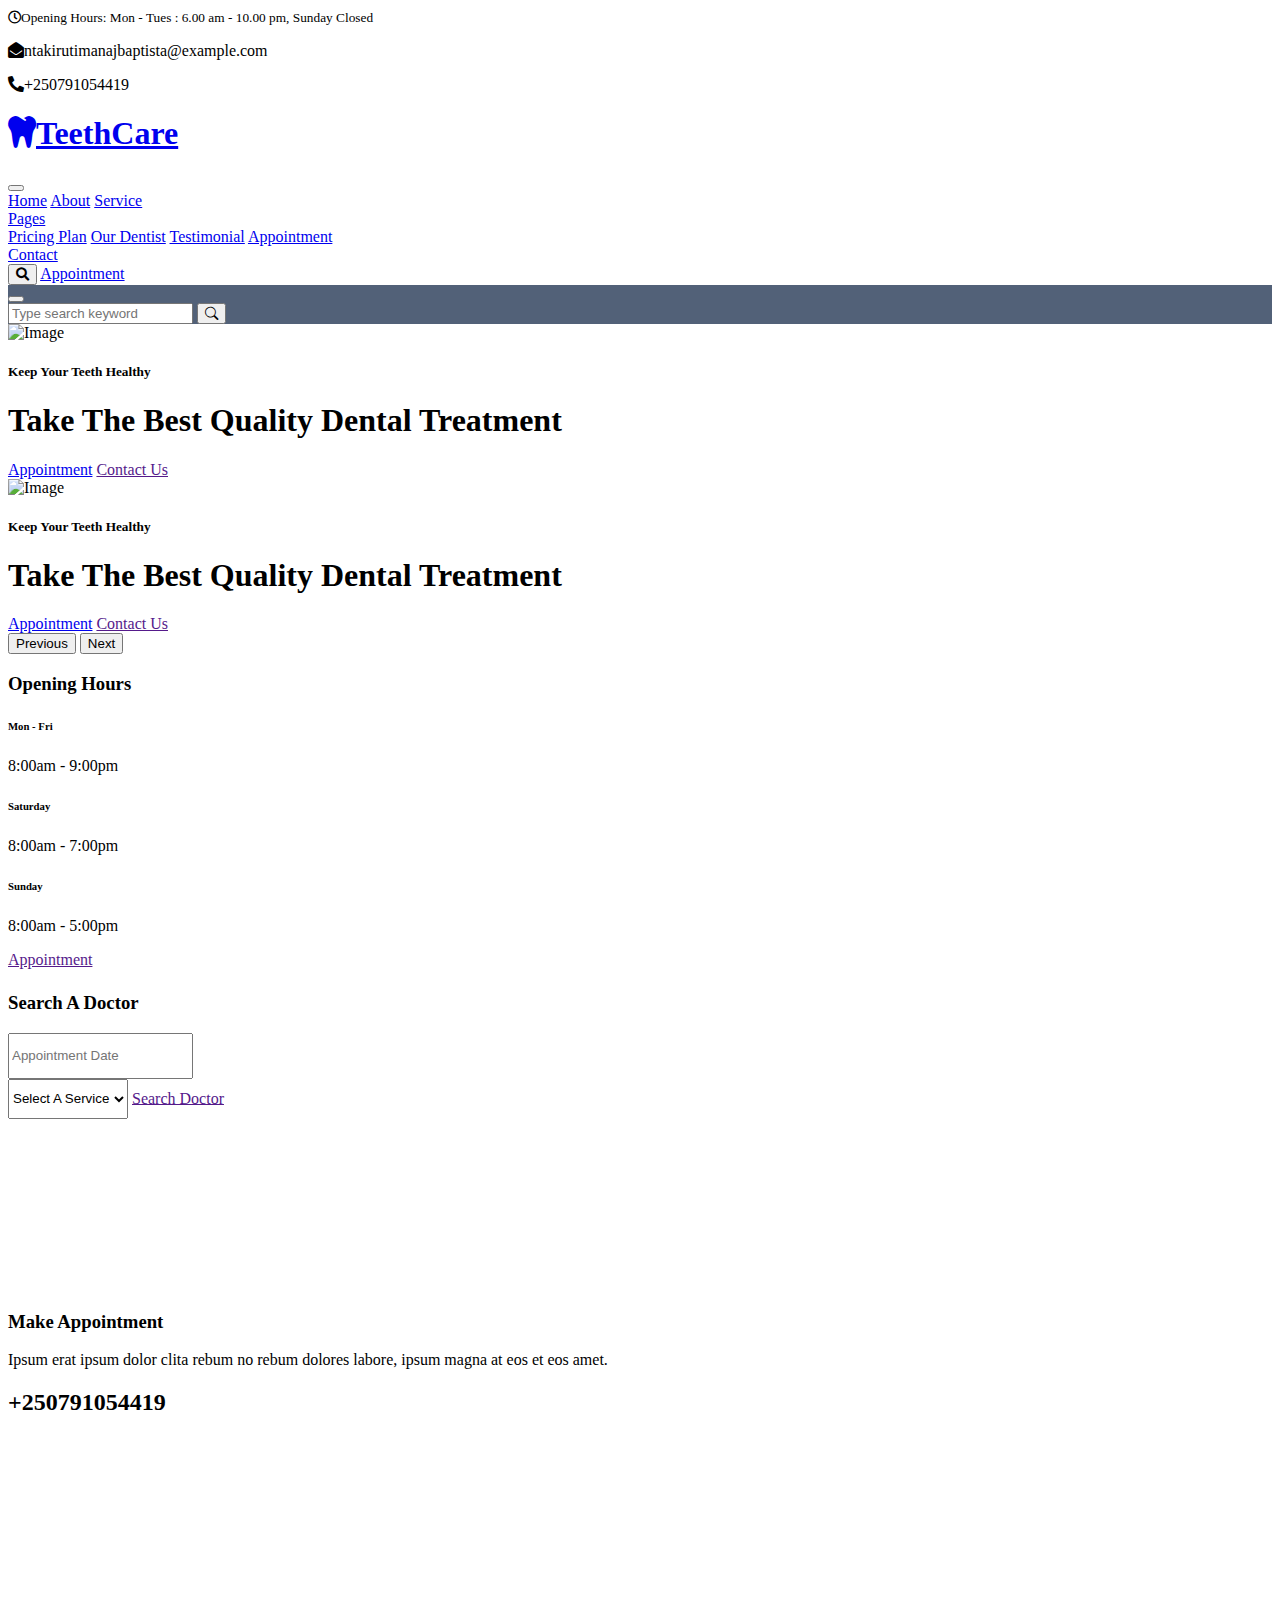
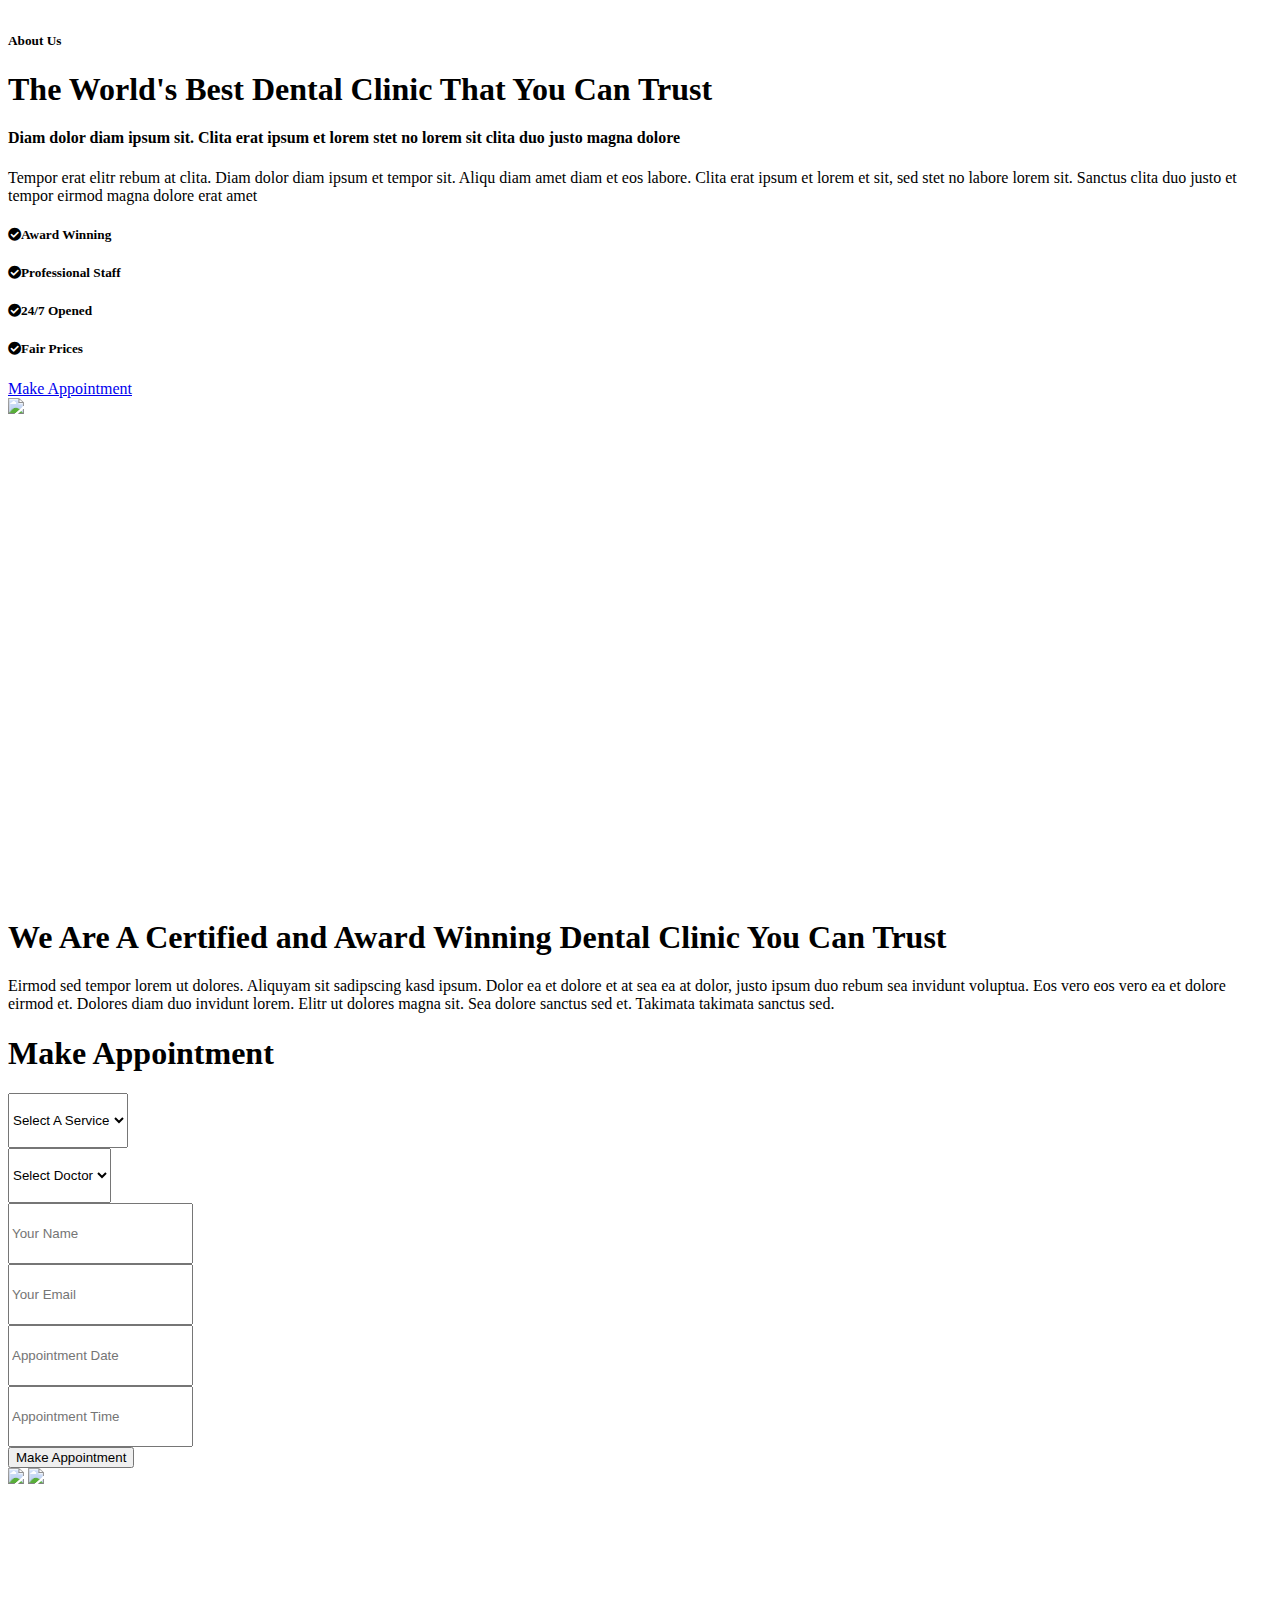
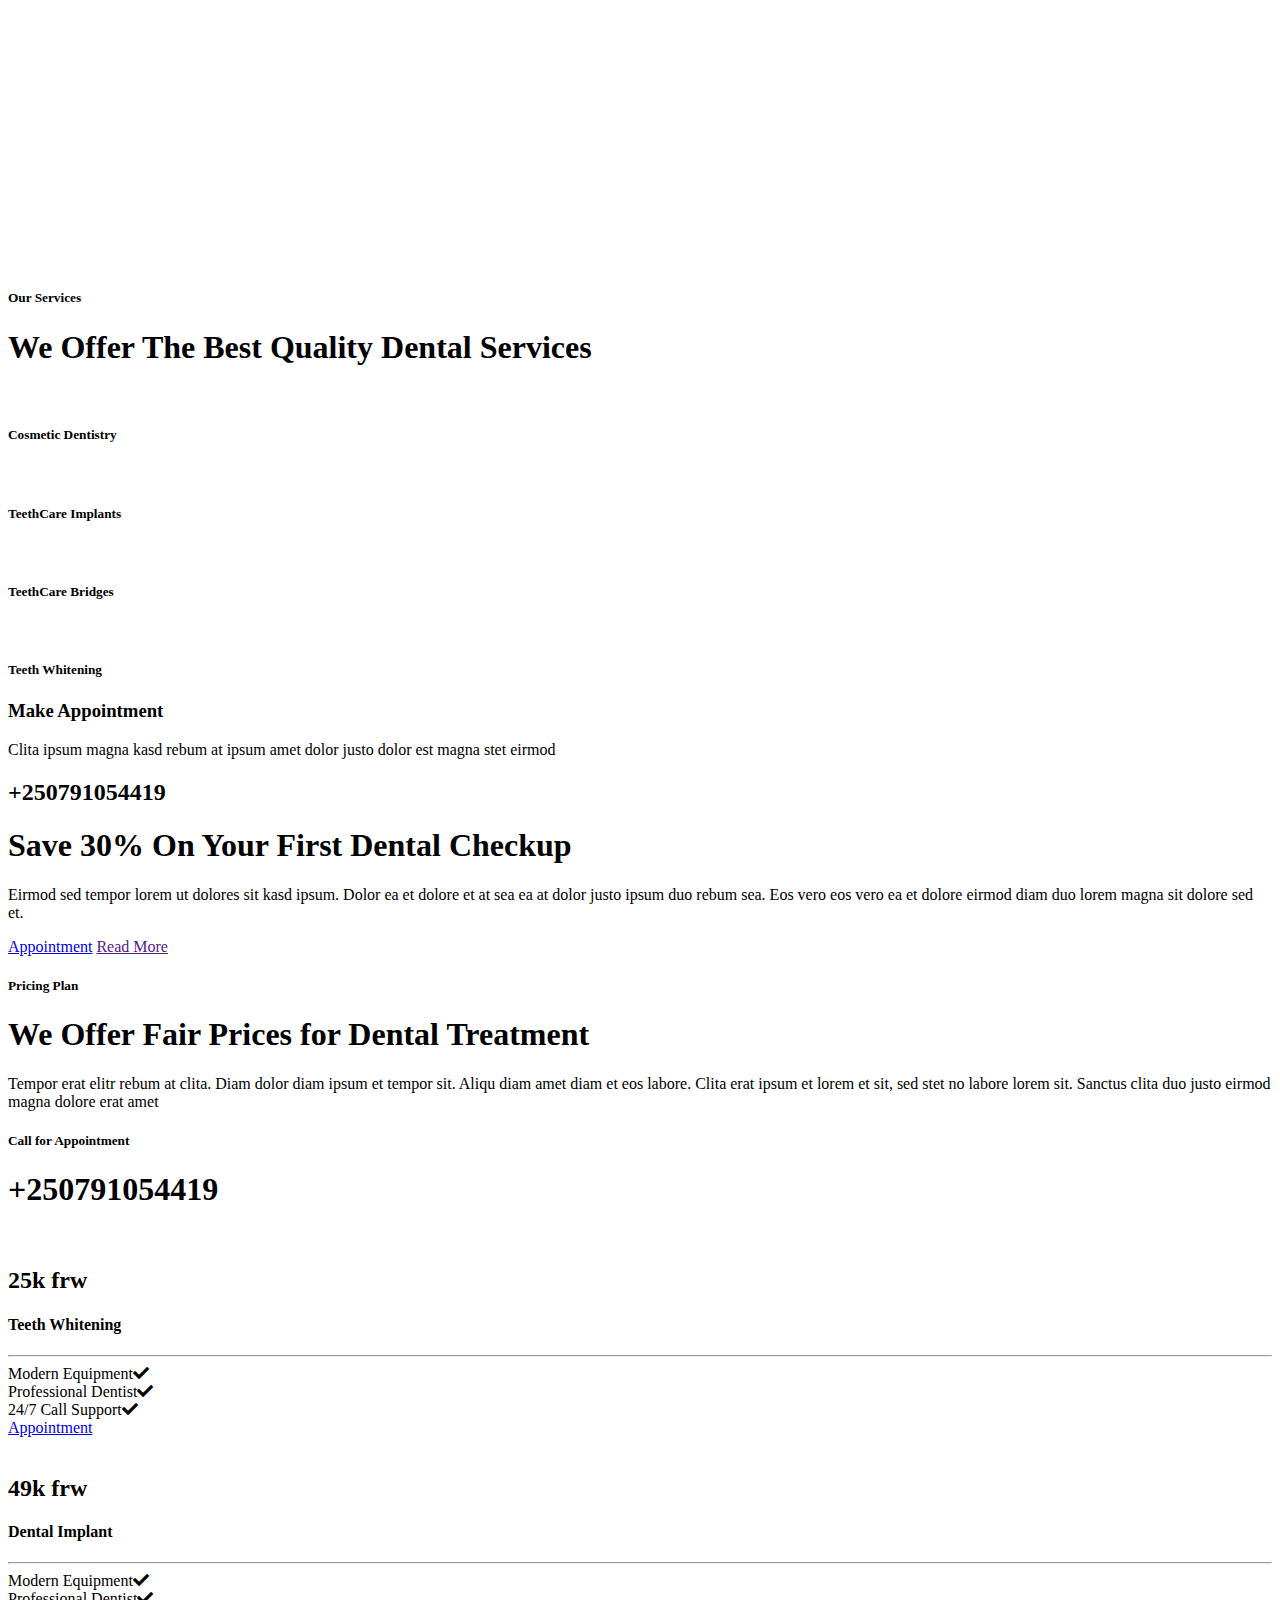
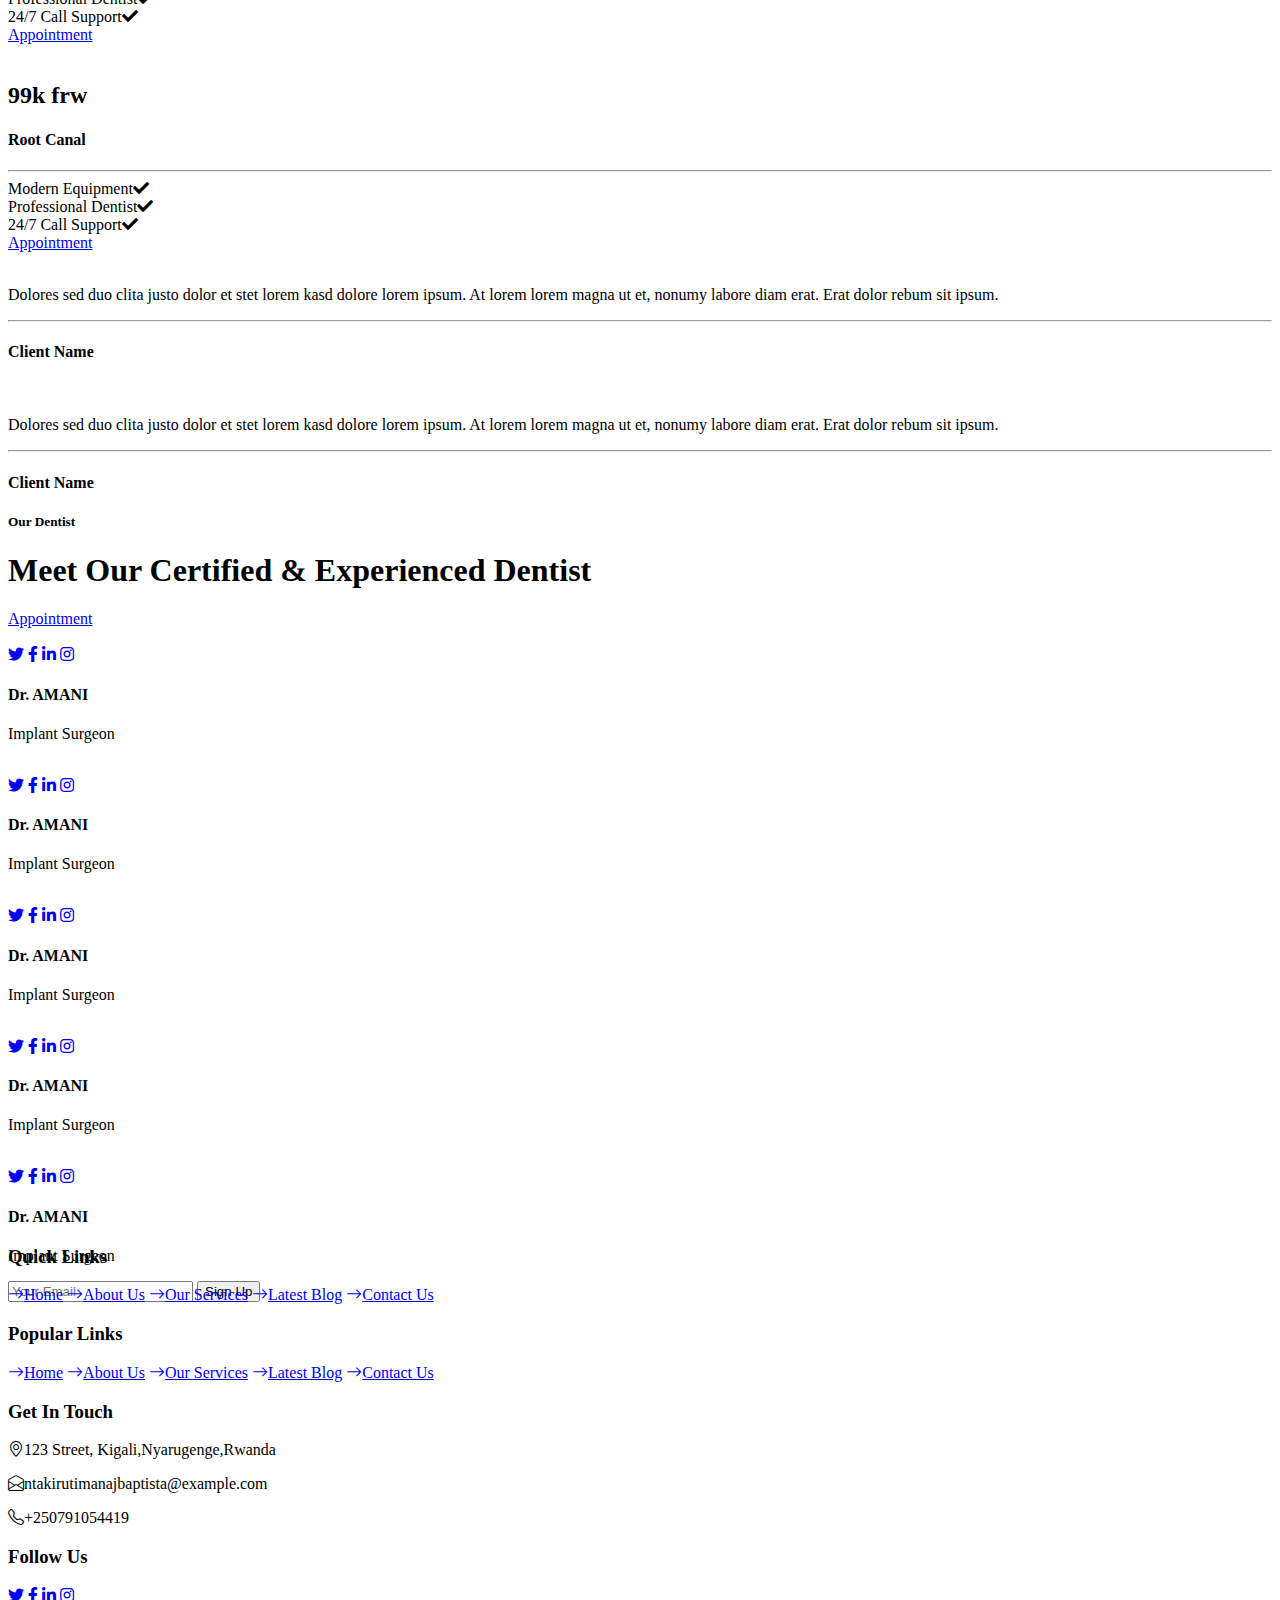
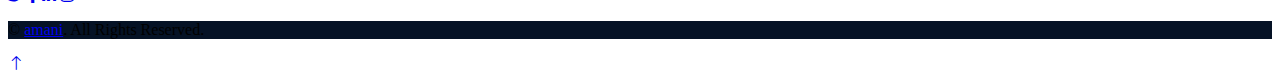
==== commit 2b0fdb0e: "Add files via upload" ====
--- a/index.html
+++ b/index.html
@@ -1,541 +1,689 @@
-<!DOCTYPE html>
-<html lang="en">
-<head>
-    <meta charset="UTF-8">
-    <meta http-equiv="X-UA-Compatible" content="IE=edge">
-    <meta name="viewport" content="width=device-width, initial-scale=1.0">
-    <link rel="stylesheet" href="style.css " class="rel">
-    <link rel="stylesheet" href="https://cdnjs.cloudflare.com/ajax/libs/font-awesome/4.7.0/css/font-awesome.min.css">
-    <title>Document</title>
-</head>
-<body>
-    <div class="header">
-        <div class="logo">
-        <div class="navbar">
-            <div class="icon">
-                <img src="nama.png" alt="">
-            </div>
-            <div class="nav-links" id="navLinks">
-                <i class="fa fa-times" onclick="hideMenu()"></i>
-                <ul>
-                    <li><a href="#">Home</a></li>
-                    <li><a href="#Blogs">Blog</a></li>
-                    <li><a href="#mygallery">Gallery</a></li>
-                    <li><a href="#aboutpage">About</a></li>
-                    <li><a href="#contactpage">Contact</a></li>
-                </ul>
-            </div>
-            <i class="fa fa-times" onclick="showMenu()"></i>
-        </div>
-        <div class="text-box">
-        <div class="image-box">
-        <img src="main.jpg" width="200" height="200">
-        <marqee><h1>FiZZy Editer</h1></marqee>
-                <h2>photography Is all my life</h2>
-            </div>
-            <p></p>
-                <div class="social-links">
-                    <h3>Let's connect Now</h3>
-                    <a href="#"><i class="fa fa-facebook"></i></a>
-                    <a href="#"><i class="fa fa-whatsapp"></i></a>
-                    <a href="#"><i class="fa fa-telegram"></i></a>
-                </div>
-            </div>
-        </div>
-    </div>
-    <section id="Blogs">
-        <h1>My Blogs</h1>
-        <div class="container">
-            <div class="card">
-                <div class="imagebox">
-                    <img src="Mans.jpg"> 
-                </div>
-                <h2>Mans pictures</h2>
-                <p>The male need privaty shoot <br>
-                    and shooting in studio come with us  <br>
-                    </p>
-                <div class="btn">
-                    <a href="#Mypicture">see more...</a>
-                </div> 
-            </div>
-            <div class="card">
-                <div class="imagebox">
-                    <img src="Girls.jpg"> 
-                </div>
-                <h2>Girls pictures</h2>
-                <p>The female need shining pictures <br>
-                    and shooting in studio come with us  <br></p>
-                <div class="btn">
-                    <a href="#myphoto">see more...</a>
-                </div>
-            </div>
-            <div class="card">
-                <div class="imagebox">
-                    <img src="LIFE19 (4123).jpg"> 
-                </div>
-                <h2>Flames pictures</h2>
-                <p>When you need flames to design your 
-                    house<br>we have many pictures looking nice in your house <br>
-                     </p>
-                <div class="btn">
-                <a href="#myimg">see more...</a>
-            </div>
-        </div>
-    </section>
-    <section class="gallery" id="mygallery">
-        <h1>Gallery</h1>
-        <div class="row">
-            <div class="column">
-                <img src="1.jpg">
-            </div>
-            <div class="column">
-                <img src="2.jpg">
-            </div>
-            <div class="column">
-                <img src="3.jpg">
-            </div>
-            <div class="column">
-                <img src="4.jpg">
-            </div>
-            <div class="column">
-                <img src="5.jpg">
-            </div>
-            <div class="column">
-                <img src="6.jpg">
-            </div>
-            <div class="column">
-                <img src="7.jpg">
-            </div>
-            <div class="column">
-                <img src="8.jpg">
-            </div>
-            <div class="column">
-                <img src="9.jpg">
-            </div>
-            <div class="column">
-                <img src="10.jpg">
-            </div>
-            <div class="column">
-                <img src="11.jpg">
-            </div>
-            <div class="column">
-                <img src="12.jpg">
-            </div>
-            <div class="column">
-                <img src="13.jpg">
-            </div>
-            <div class="column">
-                <img src="14.jpg">
-            </div>
-            <div class="column">
-                <img src="15.jpg">
-            </div>
-            <div class="column">
-                <img src="16.jpg">
-            </div>
-            <div class="column">
-                <img src="17.jpg">
-            </div>
-            <div class="column">
-                <img src="18.jpg">
-            </div>
-            <div class="column">
-                <img src="19.jpg">
-            </div>
-            <div class="column">
-                <img src="20.jpg">
-            </div>
-            <div class="column">
-                <img src="21.JPG">
-            </div>
-            <div class="column">
-                <img src="22.jpg">
-            </div>
-            <div class="column">
-                <img src="23.jpg">
-            </div>
-            <div class="column">
-                <img src="24.jpg">
-            </div>
-            <div class="column">
-                <img src="25.jpg">
-            </div>
-            <div class="column">
-                <img src="26.jpg">
-            </div>
-                <div class="column">
-                    <img src="27.jpg">
-            </div>
-            <div class="column">
-                <img src="28.jpg">
-            </div>
-            <div class="column">
-                <img src="2 (265).jpg">
-            </div>
-            <div class="column">
-                <img src="2 (268).jpg">
-            </div>
-            <div class="column">
-                <img src="2 (376).jpg">
-            </div>
-            <div class="column">
-                <img src="2 (10).jpg">
-            </div>
-        </div>
-    </section>
-    <section class="manspicture" id="Mypicture">
-        <h2>Mans pictures</h2>
-        <div class="row">
-            <div class="column">
-                <img src="a.jpg">
-            </div>
-            <div class="column">
-                <img src="b.jpg">
-            </div>
-            <div class="column">
-                <img src="c.JPG">
-            </div>
-            <div class="column">
-                <img src="d.jpg">
-            </div>
-            <div class="column">
-                <img src="e.jpg">
-            </div>
-            <div class="column">
-                <img src="f.jpg">
-            </div>
-            <div class="column">
-                <img src="g.jpg">
-            </div>
-            <div class="column">
-                <img src="h.jpg">
-            </div>
-            <div class="column">
-                <img src="i.JPG">
-            </div>
-            <div class="column">
-                <img src="j.jpg">
-            </div>
-            <div class="column">
-                <img src="k.jpg">
-            </div>
-            <div class="column">
-                <img src="l.jpg">
-            </div>
-            <div class="column">
-                <img src="2 (272).jpg">
-            </div>
-            <div class="column">
-                <img src="2 (74).jpg">
-            </div>
-            <div class="column">
-                <img src="2 (105).jpg">
-            </div>
-            <div class="column">
-                <img src="2 (107).jpg">
-            </div>
-            <div class="column">
-                <img src="2 (26).jpg">
-            </div>
-            <div class="column">
-                <img src="2 (203).jpg">
-            </div>
-            <div class="column">
-                <img src="@.jpg">
-            </div>
-        </section>
-        <section class="girlspictures" id="myphoto">
-            <h2>Girls pictures</h2>
-            <div class="row">
-                <div class="column">
-                    <img src="a1.jpg">
-                </div>
-                <div class="column">
-                    <img src="a2.jpg">
-                </div>
-                <div class="column">
-                    <img src="a3.JPG">
-                </div>
-                <div class="column">
-                    <img src="a4.jpg">
-                </div>
-                <div class="column">
-                    <img src="a5.jpg">
-                </div>
-                <div class="column">
-                    <img src="a6.jpg">
-                </div>
-                <div class="column">
-                    <img src="a7.jpg">
-                </div>
-                <div class="column">
-                    <img src="a8.jpg">
-                </div>
-                <div class="column">
-                    <img src="a9.JPG">
-                </div>
-                <div class="column">
-                    <img src="a10.jpg">
-                </div>
-                <div class="column">
-                    <img src="a11.jpg">
-                </div>
-                <div class="column">
-                    <img src="a12.jpg">
-                </div>
-                <div class="column">
-                    <img src="a13.jpg">
-                </div>
-                <div class="column">
-                    <img src="a14.jpg">
-                </div>
-                <div class="column">
-                    <img src="a15.jpg">
-                </div>
-                <div class="column">
-                    <img src="a16.jpg">
-                </div>
-                <div class="column">
-                    <img src="a17.jpg">
-                </div>
-                <div class="column">
-                    <img src="a18.jpg">
-                </div>
-                <div class="column">
-                    <img src="a19.jpg">
-                </div>
-                <div class="column">
-                    <img src="a20.jpg">
-                </div>
-                <div class="column">
-                    <img src="a21.jpg">
-                </div>
-                <div class="column">
-                    <img src="a22.jpg">
-                </div>
-
-            </section>
-            <section class="girlspictures" id="myimg">
-                <h2>Flames pictures</h2>
-                <div class="row">
-                    <div class="column">
-                        <img src="LIFE (4133).jpg">
-                    </div>
-                    <div class="column">
-                        <img src="LIFE (4135).JPG">
-                    </div>
-                    <div class="column">
-                        <img src="LIFE (4138).jpg">
-                    </div>
-                    <div class="column">
-                        <img src="LIFE (4144).jpg">
-                    </div>
-                    <div class="column">
-                        <img src="LIFE (4146).jpg">
-                    </div>
-                    <div class="column">
-                        <img src="LIFE (4147).jpg">
-                    </div>
-                    <div class="column">
-                        <img src="LIFE (4148).jpg">
-                    </div>
-                    <div class="column">
-                        <img src="LIFE (4152).jpg">
-                    </div>
-                    <div class="column">
-                        <img src="LIFE (4153).jpg">
-                    </div>
-                    <div class="column">
-                        <img src="LIFE (4158).jpg">
-                    </div>
-                    <div class="column">
-                        <img src="LIFE1 (4141).jpg">
-                    </div>
-                    <div class="column">
-                        <img src="LIFE2 (4142).jpg">
-                    </div>
-                    <div class="column">
-                        <img src="LIFE3 (4143).jpg">
-                    </div>
-                    <div class="column">
-                        <img src="LIFE3 (4145).jpg">
-                    </div>
-                    <div class="column">
-                        <img src="LIFE4 (4139).jpg">
-                    </div>
-                    <div class="column">
-                        <img src="LIFE5 (4140).JPG">
-                    </div>
-                    <div class="column">
-                        <img src="LIFE6 (4149).jpg">
-                    </div>
-                    <div class="column">
-                        <img src="LIFE7 (4150).jpg">
-                    </div>
-                    <div class="column">
-                        <img src="LIFE8 (4151).jpg">
-                    </div>
-                    <div class="column">
-                        <img src="LIFE9 (4154).jpg">
-                    </div>
-                    <div class="column">
-                        <img src="LIFE9 (4155).jpg">
-                    </div>
-                    <div class="column">
-                        <img src="LIFE10 (4156).jpg">
-                    </div>
-                    <div class="column">
-                        <img src="LIFE11 (4157).jpg">
-                    </div>
-                    <div class="column">
-                        <img src="LIFE12 (4159).jpg">
-                    </div>
-                    <div class="column">
-                        <img src="LIFE13 (4160).jpg">
-                    </div>
-                    <div class="column">
-                        <img src="LIFE14 (4134).jpg">
-                    </div>
-                    <div class="column">
-                        <img src="LIFE15 (4136).jpg">
-                    </div>
-                    <div class="column">
-                        <img src="LIFE16 (4137).jpg">
-                    </div>
-                    <div class="column">
-                        <img src="LIFE17 (4121).jpg">
-                    </div>
-                    <div class="column">
-                        <img src="LIFE18 (4122).jpg">
-                    </div>
-                    <div class="column">
-                        <img src="LIFE19 (4123).jpg">
-                    </div>
-                    <div class="column">
-                        <img src="LIFE20 (4124).jpg">
-                    </div>
-                    <div class="column">
-                        <img src="LIFE a.jpg">
-                    </div>
-                    <div class="column">
-                        <img src="LIFE b.jpg">
-                    </div>
-                    <div class="column">
-                        <img src="LIFE c.jpg">
-                    </div>
-                    <div class="column">
-                        <img src="LIFE d.jpg">
-                    </div>
-                    <div class="column">
-                        <img src="LIFE e.jpg">
-                    </div>
-                    <div class="column">
-                        <img src="LIFE (4158).jpg" >
-                    </div>    
-                    <div class="column">
-                        <img src="LIFE27 (4131).jpg" >
-                    </div>
-                    <div class="column">
-                        <img src="LIFE24 (4127).jpg" >
-                    </div>
-                    <div class="column">
-                        <img src="LIFE24 (4128).jpg" >
-                    </div>
-                    <div class="column">
-                        <img src="LIFE25 (4129).jpg" >
-                    </div>
-                </section>
-    <div class="about">
-        <div class="cols-1">
-            <img src="Untitled-1.jpg" width="40" height="40">
-        </div>
-        <div class="cols-2" id="aboutpage">
-        <h1>About us</h1>
-        <p>New creativities photography was founded by <br><b><u>Fizzy Editer</u></b><br> to provide services such as Videography
-             events covering,raw and edited pictures.<br> It been rated as the best in providing services in
-              terms of photography and ralated.<br> they are believed to provide quality videos and pictures
-                either on fashion,
-                privaty shooting,graduation,wedding or any other function.
-                    in other serviceces you can write on our <b>whatsapp:0788995746</b><br>
-                    <b>facebook:fizzy Editer</b><br>
-                    <b>instagram:fizzy_editer</b></p>
-                <a href="#" class="btn">Learn more...</a>
-                <div class="container">
-                    <div class="box">
-                        <span style="--i:1;"><img src="f1.jpg" width="200" ></span>
-                        <span style="--i:2;"><img src="f2.jpg" width="200" ></span>
-                        <span style="--i:3;"><img src="f3.jpg" width="200" ></span>
-                        <span style="--i:4;"><img src="f4.jpg" width="200" ></span>
-                        <span style="--i:5;"><img src="f5.jpg" width="200" ></span>
-                        <span style="--i:6;"><img src="f6.jpg" width="200" ></span>
-                        <span style="--i:7;"><img src="f7.jpg" width="200" ></span>
-                        <span style="--i:8;"><img src="f8.jpg" width="200" ></span>
-                    </div>
-                    <div class="btns">
-                        <div class="btn prev"></div>
-                        <div class="btn next"></div>
-                    </div>
-                </div>
-                <script>
-                    let prev =document.querySelector('.prev');
-                    let next =document.querySelector('.next');
-                    let box =document.querySelector('.box');
-             
-                    let degrees = 0;
-            
-                    prev.addEventListener('click', function(){
-                        degrees += 45;
-                        box.style = `transform: perspective(1000px) rotateY(${degrees}deg)`; 
-            
-                    })
-                    next.addEventListener('click', function(){
-                        degrees -= 45;
-                        box.style = `transform: perspective(1000px) rotateY(${degrees}deg)`; 
-            
-                    })
-                </script>  
-            </div>
-    </div>
-    <section class="contact" id="contactpage">
-        <h2>Contact</h2>
-        <p>To make any bookings or consultation on any information</p>
-        <div class="contact-box">
-            <form class="details">
-                <input type="text" name="name" placeholder="First Name" required>
-                <input type="text" name="name" placeholder="Last Name" required>
-                <input type="email" name="email" placeholder="Email Id" required>
-                <textarea class="messange" placeholder="Message here...."></textarea>
-                <button onclick="arert('we receive your message you get answer after')" type="submit">Send</button>
-            </form>
-        </div>
-    </section>
-    <footer>
-        <div class="footer-col-1">
-            <img src="nama.png">
-            <h2>New creativities photography</h2>
-            <p>This is the official website for New creativities photography,
-                any update or communication is made through here.
-                You can possibly book us for your event through here. And
-                our team will reach you out to arrange for the same.
-                Nothing impossible in our team becouse we believe</p>
-        </div>
-        <div class="footer-col-2">
-            <h5>Tell: +250788995746</h5>
-            <a href="">Terms and condition</a><br>
-            <a href="">You need help </a>
-            <p>New creativities photography &#169; All right Recerved</p>
-        </div>
-    <script>
-        
-        var navLinks=document.getElementById("navLinks");
-        function showMenu(){
-            navLinks.style.width='100%';
-        }
-        function hideMenu(){
-            navLinks.style.width='0%';
-        }
-
-
-    </script>
-</body>
+<!DOCTYPE html>
+<html lang="en">
+
+<head>
+    <meta charset="utf-8">
+    <title>teethcare-Clinic</title>
+    <!-- Favicon -->
+    <link href="img/favicon.ico" rel="icon">
+
+    <!-- Google Web Fonts -->
+    <link rel="preconnect" href="https://fonts.gstatic.com">
+    <link href="https://fonts.googleapis.com/css2?family=Jost:wght@500;600;700&family=Open+Sans:wght@400;600&display=swap" rel="stylesheet"> 
+
+    <!-- Icon Font Stylesheet -->
+    <link href="https://cdnjs.cloudflare.com/ajax/libs/font-awesome/5.10.0/css/all.min.css" rel="stylesheet">
+    <link href="https://cdn.jsdelivr.net/npm/bootstrap-icons@1.4.1/font/bootstrap-icons.css" rel="stylesheet">
+
+    <!-- Libraries Stylesheet -->
+    <link href="lib/owlcarousel/assets/owl.carousel.min.css" rel="stylesheet">
+    <link href="lib/animate/animate.min.css" rel="stylesheet">
+    <link href="lib/tempusdominus/css/tempusdominus-bootstrap-4.min.css" rel="stylesheet" />
+    <link href="lib/twentytwenty/twentytwenty.css" rel="stylesheet" />
+
+    <!-- Customized Bootstrap Stylesheet -->
+    <link href="css/bootstrap.min.css" rel="stylesheet">
+
+    <!-- Template Stylesheet -->
+    <link href="css/style.css" rel="stylesheet">
+</head>
+
+<body>
+    <!-- Spinner Start -->
+    <div id="spinner" class="show bg-white position-fixed translate-middle w-100 vh-100 top-50 start-50 d-flex align-items-center justify-content-center">
+        <div class="spinner-grow text-primary m-1" role="status">
+            <span class="sr-only">Loading...</span>
+        </div>
+        <div class="spinner-grow text-dark m-1" role="status">
+            <span class="sr-only">Loading...</span>
+        </div>
+        <div class="spinner-grow text-secondary m-1" role="status">
+            <span class="sr-only">Loading...</span>
+        </div>
+    </div>
+    <!-- Spinner End -->
+
+
+    <!-- Topbar Start -->
+    <div class="container-fluid bg-light ps-5 pe-0 d-none d-lg-block">
+        <div class="row gx-0">
+            <div class="col-md-6 text-center text-lg-start mb-2 mb-lg-0">
+                <div class="d-inline-flex align-items-center">
+                    <small class="py-2"><i class="far fa-clock text-primary me-2"></i>Opening Hours: Mon - Tues : 6.00 am - 10.00 pm, Sunday Closed </small>
+                </div>
+            </div>
+            <div class="col-md-6 text-center text-lg-end">
+                <div class="position-relative d-inline-flex align-items-center bg-primary text-white top-shape px-5">
+                    <div class="me-3 pe-3 border-end py-2">
+                        <p class="m-0"><i class="fa fa-envelope-open me-2"></i>ntakirutimanajbaptista@example.com</p>
+                    </div>
+                    <div class="py-2">
+                        <p class="m-0"><i class="fa fa-phone-alt me-2"></i>+250791054419</p>
+                    </div>
+                </div>
+            </div>
+        </div>
+    </div>
+    <!-- Topbar End -->
+
+
+    <!-- Navbar Start -->
+    <nav class="navbar navbar-expand-lg bg-white navbar-light shadow-sm px-5 py-3 py-lg-0">
+        <a href="index.html" class="navbar-brand p-0">
+            <h1 class="m-0 text-primary"><i class="fa fa-tooth me-2"></i>TeethCare</h1>
+        </a>
+        <button class="navbar-toggler" type="button" data-bs-toggle="collapse" data-bs-target="#navbarCollapse">
+            <span class="navbar-toggler-icon"></span>
+        </button>
+        <div class="collapse navbar-collapse" id="navbarCollapse">
+            <div class="navbar-nav ms-auto py-0">
+                <a href="index.html" class="nav-item nav-link active">Home</a>
+                <a href="about.html" class="nav-item nav-link">About</a>
+                <a href="service.html" class="nav-item nav-link">Service</a>
+                <div class="nav-item dropdown">
+                    <a href="#" class="nav-link dropdown-toggle" data-bs-toggle="dropdown">Pages</a>
+                    <div class="dropdown-menu m-0">
+                        <a href="price.html" class="dropdown-item">Pricing Plan</a>
+                        <a href="team.html" class="dropdown-item">Our Dentist</a>
+                        <a href="testimonial.html" class="dropdown-item">Testimonial</a>
+                        <a href="appointment.html" class="dropdown-item">Appointment</a>
+                    </div>
+                </div>
+                <a href="contact.html" class="nav-item nav-link">Contact</a>
+            </div>
+            <button type="button" class="btn text-dark" data-bs-toggle="modal" data-bs-target="#searchModal"><i class="fa fa-search"></i></button>
+            <a href="appointment.html" class="btn btn-primary py-2 px-4 ms-3">Appointment</a>
+        </div>
+    </nav>
+    <!-- Navbar End -->
+
+
+    <!-- Full Screen Search Start -->
+    <div class="modal fade" id="searchModal" tabindex="-1">
+        <div class="modal-dialog modal-fullscreen">
+            <div class="modal-content" style="background: rgba(9, 30, 62, .7);">
+                <div class="modal-header border-0">
+                    <button type="button" class="btn bg-white btn-close" data-bs-dismiss="modal" aria-label="Close"></button>
+                </div>
+                <div class="modal-body d-flex align-items-center justify-content-center">
+                    <div class="input-group" style="max-width: 600px;">
+                        <input type="text" class="form-control bg-transparent border-primary p-3" placeholder="Type search keyword">
+                        <button class="btn btn-primary px-4"><i class="bi bi-search"></i></button>
+                    </div>
+                </div>
+            </div>
+        </div>
+    </div>
+    <!-- Full Screen Search End -->
+
+
+    <!-- Carousel Start -->
+    <div class="container-fluid p-0">
+        <div id="header-carousel" class="carousel slide carousel-fade" data-bs-ride="carousel">
+            <div class="carousel-inner">
+                <div class="carousel-item active">
+                    <img class="w-100" src="img/carousel-1.jpg" alt="Image">
+                    <div class="carousel-caption d-flex flex-column align-items-center justify-content-center">
+                        <div class="p-3" style="max-width: 900px;">
+                            <h5 class="text-white text-uppercase mb-3 animated slideInDown">Keep Your Teeth Healthy</h5>
+                            <h1 class="display-1 text-white mb-md-4 animated zoomIn">Take The Best Quality Dental Treatment</h1>
+                            <a href="appointment.html" class="btn btn-primary py-md-3 px-md-5 me-3 animated slideInLeft">Appointment</a>
+                            <a href="" class="btn btn-secondary py-md-3 px-md-5 animated slideInRight">Contact Us</a>
+                        </div>
+                    </div>
+                </div>
+                <div class="carousel-item">
+                    <img class="w-100" src="img/carousel-2.jpg" alt="Image">
+                    <div class="carousel-caption d-flex flex-column align-items-center justify-content-center">
+                        <div class="p-3" style="max-width: 900px;">
+                            <h5 class="text-white text-uppercase mb-3 animated slideInDown">Keep Your Teeth Healthy</h5>
+                            <h1 class="display-1 text-white mb-md-4 animated zoomIn">Take The Best Quality Dental Treatment</h1>
+                            <a href="appointment.html" class="btn btn-primary py-md-3 px-md-5 me-3 animated slideInLeft">Appointment</a>
+                            <a href="" class="btn btn-secondary py-md-3 px-md-5 animated slideInRight">Contact Us</a>
+                        </div>
+                    </div>
+                </div>
+            </div>
+            <button class="carousel-control-prev" type="button" data-bs-target="#header-carousel"
+                data-bs-slide="prev">
+                <span class="carousel-control-prev-icon" aria-hidden="true"></span>
+                <span class="visually-hidden">Previous</span>
+            </button>
+            <button class="carousel-control-next" type="button" data-bs-target="#header-carousel"
+                data-bs-slide="next">
+                <span class="carousel-control-next-icon" aria-hidden="true"></span>
+                <span class="visually-hidden">Next</span>
+            </button>
+        </div>
+    </div>
+    <!-- Carousel End -->
+
+
+    <!-- Banner Start -->
+    <div class="container-fluid banner mb-5">
+        <div class="container">
+            <div class="row gx-0">
+                <div class="col-lg-4 wow zoomIn" data-wow-delay="0.1s">
+                    <div class="bg-primary d-flex flex-column p-5" style="height: 300px;">
+                        <h3 class="text-white mb-3">Opening Hours</h3>
+                        <div class="d-flex justify-content-between text-white mb-3">
+                            <h6 class="text-white mb-0">Mon - Fri</h6>
+                            <p class="mb-0"> 8:00am - 9:00pm</p>
+                        </div>
+                        <div class="d-flex justify-content-between text-white mb-3">
+                            <h6 class="text-white mb-0">Saturday</h6>
+                            <p class="mb-0"> 8:00am - 7:00pm</p>
+                        </div>
+                        <div class="d-flex justify-content-between text-white mb-3">
+                            <h6 class="text-white mb-0">Sunday</h6>
+                            <p class="mb-0"> 8:00am - 5:00pm</p>
+                        </div>
+                        <a class="btn btn-light" href="">Appointment</a>
+                    </div>
+                </div>
+                <div class="col-lg-4 wow zoomIn" data-wow-delay="0.3s">
+                    <div class="bg-dark d-flex flex-column p-5" style="height: 300px;">
+                        <h3 class="text-white mb-3">Search A Doctor</h3>
+                        <div class="date mb-3" id="date" data-target-input="nearest">
+                            <input type="text" class="form-control bg-light border-0 datetimepicker-input"
+                                placeholder="Appointment Date" data-target="#date" data-toggle="datetimepicker" style="height: 40px;">
+                        </div>
+                        <select class="form-select bg-light border-0 mb-3" style="height: 40px;">
+                            <option selected>Select A Service</option>
+                            <option value="1">Service 1</option>
+                            <option value="2">Service 2</option>
+                            <option value="3">Service 3</option>
+                        </select>
+                        <a class="btn btn-light" href="">Search Doctor</a>
+                    </div>
+                </div>
+                <div class="col-lg-4 wow zoomIn" data-wow-delay="0.6s">
+                    <div class="bg-secondary d-flex flex-column p-5" style="height: 300px;">
+                        <h3 class="text-white mb-3">Make Appointment</h3>
+                        <p class="text-white">Ipsum erat ipsum dolor clita rebum no rebum dolores labore, ipsum magna at eos et eos amet.</p>
+                        <h2 class="text-white mb-0">+250791054419</h2>
+                    </div>
+                </div>
+            </div>
+        </div>
+    </div>
+    <!-- Banner Start -->
+
+
+    <!-- About Start -->
+    <div class="container-fluid py-5 wow fadeInUp" data-wow-delay="0.1s">
+        <div class="container">
+            <div class="row g-5">
+                <div class="col-lg-7">
+                    <div class="section-title mb-4">
+                        <h5 class="position-relative d-inline-block text-primary text-uppercase">About Us</h5>
+                        <h1 class="display-5 mb-0">The World's Best Dental Clinic That You Can Trust</h1>
+                    </div>
+                    <h4 class="text-body fst-italic mb-4">Diam dolor diam ipsum sit. Clita erat ipsum et lorem stet no lorem sit clita duo justo magna dolore</h4>
+                    <p class="mb-4">Tempor erat elitr rebum at clita. Diam dolor diam ipsum et tempor sit. Aliqu diam amet diam et eos labore. Clita erat ipsum et lorem et sit, sed stet no labore lorem sit. Sanctus clita duo justo et tempor eirmod magna dolore erat amet</p>
+                    <div class="row g-3">
+                        <div class="col-sm-6 wow zoomIn" data-wow-delay="0.3s">
+                            <h5 class="mb-3"><i class="fa fa-check-circle text-primary me-3"></i>Award Winning</h5>
+                            <h5 class="mb-3"><i class="fa fa-check-circle text-primary me-3"></i>Professional Staff</h5>
+                        </div>
+                        <div class="col-sm-6 wow zoomIn" data-wow-delay="0.6s">
+                            <h5 class="mb-3"><i class="fa fa-check-circle text-primary me-3"></i>24/7 Opened</h5>
+                            <h5 class="mb-3"><i class="fa fa-check-circle text-primary me-3"></i>Fair Prices</h5>
+                        </div>
+                    </div>
+                    <a href="appointment.html" class="btn btn-primary py-3 px-5 mt-4 wow zoomIn" data-wow-delay="0.6s">Make Appointment</a>
+                </div>
+                <div class="col-lg-5" style="min-height: 500px;">
+                    <div class="position-relative h-100">
+                        <img class="position-absolute w-100 h-100 rounded wow zoomIn" data-wow-delay="0.9s" src="img/about.jpg" style="object-fit: cover;">
+                    </div>
+                </div>
+            </div>
+        </div>
+    </div>
+    <!-- About End -->
+
+
+    <!-- Appointment Start -->
+    <div class="container-fluid bg-primary bg-appointment my-5 wow fadeInUp" data-wow-delay="0.1s">
+        <div class="container">
+            <div class="row gx-5">
+                <div class="col-lg-6 py-5">
+                    <div class="py-5">
+                        <h1 class="display-5 text-white mb-4">We Are A Certified and Award Winning Dental Clinic You Can Trust</h1>
+                        <p class="text-white mb-0">Eirmod sed tempor lorem ut dolores. Aliquyam sit sadipscing kasd ipsum. Dolor ea et dolore et at sea ea at dolor, justo ipsum duo rebum sea invidunt voluptua. Eos vero eos vero ea et dolore eirmod et. Dolores diam duo invidunt lorem. Elitr ut dolores magna sit. Sea dolore sanctus sed et. Takimata takimata sanctus sed.</p>
+                    </div>
+                </div>
+                <div class="col-lg-6">
+                    <div class="appointment-form h-100 d-flex flex-column justify-content-center text-center p-5 wow zoomIn" data-wow-delay="0.6s">
+                        <h1 class="text-white mb-4">Make Appointment</h1>
+                        <form>
+                            <div class="row g-3">
+                                <div class="col-12 col-sm-6">
+                                    <select class="form-select bg-light border-0" style="height: 55px;">
+                                        <option selected>Select A Service</option>
+                                        <option value="1">Service 1</option>
+                                        <option value="2">Service 2</option>
+                                        <option value="3">Service 3</option>
+                                    </select>
+                                </div>
+                                <div class="col-12 col-sm-6">
+                                    <select class="form-select bg-light border-0" style="height: 55px;">
+                                        <option selected>Select Doctor</option>
+                                        <option value="1">Doctor 1</option>
+                                        <option value="2">Doctor 2</option>
+                                        <option value="3">Doctor 3</option>
+                                    </select>
+                                </div>
+                                <div class="col-12 col-sm-6">
+                                    <input type="text" class="form-control bg-light border-0" placeholder="Your Name" style="height: 55px;">
+                                </div>
+                                <div class="col-12 col-sm-6">
+                                    <input type="email" class="form-control bg-light border-0" placeholder="Your Email" style="height: 55px;">
+                                </div>
+                                <div class="col-12 col-sm-6">
+                                    <div class="date" id="date1" data-target-input="nearest">
+                                        <input type="text"
+                                            class="form-control bg-light border-0 datetimepicker-input"
+                                            placeholder="Appointment Date" data-target="#date1" data-toggle="datetimepicker" style="height: 55px;">
+                                    </div>
+                                </div>
+                                <div class="col-12 col-sm-6">
+                                    <div class="time" id="time1" data-target-input="nearest">
+                                        <input type="text"
+                                            class="form-control bg-light border-0 datetimepicker-input"
+                                            placeholder="Appointment Time" data-target="#time1" data-toggle="datetimepicker" style="height: 55px;">
+                                    </div>
+                                </div>
+                                <div class="col-12">
+                                    <button class="btn btn-dark w-100 py-3" type="submit">Make Appointment</button>
+                                </div>
+                            </div>
+                        </form>
+                    </div>
+                </div>
+            </div>
+        </div>
+    </div>
+    <!-- Appointment End -->
+
+
+    <!-- Service Start -->
+    <div class="container-fluid py-5 wow fadeInUp" data-wow-delay="0.1s">
+        <div class="container">
+            <div class="row g-5 mb-5">
+                <div class="col-lg-5 wow zoomIn" data-wow-delay="0.3s" style="min-height: 400px;">
+                    <div class="twentytwenty-container position-relative h-100 rounded overflow-hidden">
+                        <img class="position-absolute w-100 h-100" src="img/before.jpg" style="object-fit: cover;">
+                        <img class="position-absolute w-100 h-100" src="img/after.jpg" style="object-fit: cover;">
+                    </div>
+                </div>
+                <div class="col-lg-7">
+                    <div class="section-title mb-5">
+                        <h5 class="position-relative d-inline-block text-primary text-uppercase">Our Services</h5>
+                        <h1 class="display-5 mb-0">We Offer The Best Quality Dental Services</h1>
+                    </div>
+                    <div class="row g-5">
+                        <div class="col-md-6 service-item wow zoomIn" data-wow-delay="0.6s">
+                            <div class="rounded-top overflow-hidden">
+                                <img class="img-fluid" src="img/service-1.jpg" alt="">
+                            </div>
+                            <div class="position-relative bg-light rounded-bottom text-center p-4">
+                                <h5 class="m-0">Cosmetic Dentistry</h5>
+                            </div>
+                        </div>
+                        <div class="col-md-6 service-item wow zoomIn" data-wow-delay="0.9s">
+                            <div class="rounded-top overflow-hidden">
+                                <img class="img-fluid" src="img/service-2.jpg" alt="">
+                            </div>
+                            <div class="position-relative bg-light rounded-bottom text-center p-4">
+                                <h5 class="m-0">TeethCare Implants</h5>
+                            </div>
+                        </div>
+                    </div>
+                </div>
+            </div>
+            <div class="row g-5 wow fadeInUp" data-wow-delay="0.1s">
+                <div class="col-lg-7">
+                    <div class="row g-5">
+                        <div class="col-md-6 service-item wow zoomIn" data-wow-delay="0.3s">
+                            <div class="rounded-top overflow-hidden">
+                                <img class="img-fluid" src="img/service-3.jpg" alt="">
+                            </div>
+                            <div class="position-relative bg-light rounded-bottom text-center p-4">
+                                <h5 class="m-0">TeethCare Bridges</h5>
+                            </div>
+                        </div>
+                        <div class="col-md-6 service-item wow zoomIn" data-wow-delay="0.6s">
+                            <div class="rounded-top overflow-hidden">
+                                <img class="img-fluid" src="img/service-4.jpg" alt="">
+                            </div>
+                            <div class="position-relative bg-light rounded-bottom text-center p-4">
+                                <h5 class="m-0">Teeth Whitening</h5>
+                            </div>
+                        </div>
+                    </div>
+                </div>
+                <div class="col-lg-5 service-item wow zoomIn" data-wow-delay="0.9s">
+                    <div class="position-relative bg-primary rounded h-100 d-flex flex-column align-items-center justify-content-center text-center p-4">
+                        <h3 class="text-white mb-3">Make Appointment</h3>
+                        <p class="text-white mb-3">Clita ipsum magna kasd rebum at ipsum amet dolor justo dolor est magna stet eirmod</p>
+                        <h2 class="text-white mb-0">+250791054419</h2>
+                    </div>
+                </div>
+            </div>
+        </div>
+    </div>
+    <!-- Service End -->
+
+
+    <!-- Offer Start -->
+    <div class="container-fluid bg-offer my-5 py-5 wow fadeInUp" data-wow-delay="0.1s">
+        <div class="container py-5">
+            <div class="row justify-content-center">
+                <div class="col-lg-7 wow zoomIn" data-wow-delay="0.6s">
+                    <div class="offer-text text-center rounded p-5">
+                        <h1 class="display-5 text-white">Save 30% On Your First Dental Checkup</h1>
+                        <p class="text-white mb-4">Eirmod sed tempor lorem ut dolores sit kasd ipsum. Dolor ea et dolore et at sea ea at dolor justo ipsum duo rebum sea. Eos vero eos vero ea et dolore eirmod diam duo lorem magna sit dolore sed et.</p>
+                        <a href="appointment.html" class="btn btn-dark py-3 px-5 me-3">Appointment</a>
+                        <a href="" class="btn btn-light py-3 px-5">Read More</a>
+                    </div>
+                </div>
+            </div>
+        </div>
+    </div>
+    <!-- Offer End -->
+
+
+    <!-- Pricing Start -->
+    <div class="container-fluid py-5 wow fadeInUp" data-wow-delay="0.1s">
+        <div class="container">
+            <div class="row g-5">
+                <div class="col-lg-5">
+                    <div class="section-title mb-4">
+                        <h5 class="position-relative d-inline-block text-primary text-uppercase">Pricing Plan</h5>
+                        <h1 class="display-5 mb-0">We Offer Fair Prices for Dental Treatment</h1>
+                    </div>
+                    <p class="mb-4">Tempor erat elitr rebum at clita. Diam dolor diam ipsum et tempor sit. Aliqu diam amet diam et eos labore. Clita erat ipsum et lorem et sit, sed stet no labore lorem sit. Sanctus clita duo justo eirmod magna dolore erat amet</p>
+                    <h5 class="text-uppercase text-primary wow fadeInUp" data-wow-delay="0.3s">Call for Appointment</h5>
+                    <h1 class="wow fadeInUp" data-wow-delay="0.6s">+250791054419</h1>
+                </div>
+                <div class="col-lg-7">
+                    <div class="owl-carousel price-carousel wow zoomIn" data-wow-delay="0.9s">
+                        <div class="price-item pb-4">
+                            <div class="position-relative">
+                                <img class="img-fluid rounded-top" src="img/price-1.jpg" alt="">
+                                <div class="d-flex align-items-center justify-content-center bg-light rounded pt-2 px-3 position-absolute top-100 start-50 translate-middle" style="z-index: 2;">
+                                    <h2 class="text-primary m-0">25k frw</h2>
+                                </div>
+                            </div>
+                            <div class="position-relative text-center bg-light border-bottom border-primary py-5 p-4">
+                                <h4>Teeth Whitening</h4>
+                                <hr class="text-primary w-50 mx-auto mt-0">
+                                <div class="d-flex justify-content-between mb-3"><span>Modern Equipment</span><i class="fa fa-check text-primary pt-1"></i></div>
+                                <div class="d-flex justify-content-between mb-3"><span>Professional Dentist</span><i class="fa fa-check text-primary pt-1"></i></div>
+                                <div class="d-flex justify-content-between mb-2"><span>24/7 Call Support</span><i class="fa fa-check text-primary pt-1"></i></div>
+                                <a href="appointment.html" class="btn btn-primary py-2 px-4 position-absolute top-100 start-50 translate-middle">Appointment</a>
+                            </div>
+                        </div>
+                        <div class="price-item pb-4">
+                            <div class="position-relative">
+                                <img class="img-fluid rounded-top" src="img/price-2.jpg" alt="">
+                                <div class="d-flex align-items-center justify-content-center bg-light rounded pt-2 px-3 position-absolute top-100 start-50 translate-middle" style="z-index: 2;">
+                                    <h2 class="text-primary m-0">49k frw</h2>
+                                </div>
+                            </div>
+                            <div class="position-relative text-center bg-light border-bottom border-primary py-5 p-4">
+                                <h4>Dental Implant</h4>
+                                <hr class="text-primary w-50 mx-auto mt-0">
+                                <div class="d-flex justify-content-between mb-3"><span>Modern Equipment</span><i class="fa fa-check text-primary pt-1"></i></div>
+                                <div class="d-flex justify-content-between mb-3"><span>Professional Dentist</span><i class="fa fa-check text-primary pt-1"></i></div>
+                                <div class="d-flex justify-content-between mb-2"><span>24/7 Call Support</span><i class="fa fa-check text-primary pt-1"></i></div>
+                                <a href="appointment.html" class="btn btn-primary py-2 px-4 position-absolute top-100 start-50 translate-middle">Appointment</a>
+                            </div>
+                        </div>
+                        <div class="price-item pb-4">
+                            <div class="position-relative">
+                                <img class="img-fluid rounded-top" src="img/price-3.jpg" alt="">
+                                <div class="d-flex align-items-center justify-content-center bg-light rounded pt-2 px-3 position-absolute top-100 start-50 translate-middle" style="z-index: 2;">
+                                    <h2 class="text-primary m-0">99k frw</h2>
+                                </div>
+                            </div>
+                            <div class="position-relative text-center bg-light border-bottom border-primary py-5 p-4">
+                                <h4>Root Canal</h4>
+                                <hr class="text-primary w-50 mx-auto mt-0">
+                                <div class="d-flex justify-content-between mb-3"><span>Modern Equipment</span><i class="fa fa-check text-primary pt-1"></i></div>
+                                <div class="d-flex justify-content-between mb-3"><span>Professional Dentist</span><i class="fa fa-check text-primary pt-1"></i></div>
+                                <div class="d-flex justify-content-between mb-2"><span>24/7 Call Support</span><i class="fa fa-check text-primary pt-1"></i></div>
+                                <a href="appointment.html" class="btn btn-primary py-2 px-4 position-absolute top-100 start-50 translate-middle">Appointment</a>
+                            </div>
+                        </div>
+                    </div>
+                </div>
+            </div>
+        </div>
+    </div>
+    <!-- Pricing End -->
+
+
+    <!-- Testimonial Start -->
+    <div class="container-fluid bg-primary bg-testimonial py-5 my-5 wow fadeInUp" data-wow-delay="0.1s">
+        <div class="container py-5">
+            <div class="row justify-content-center">
+                <div class="col-lg-7">
+                    <div class="owl-carousel testimonial-carousel rounded p-5 wow zoomIn" data-wow-delay="0.6s">
+                        <div class="testimonial-item text-center text-white">
+                            <img class="img-fluid mx-auto rounded mb-4" src="img/testimonial-1.jpg" alt="">
+                            <p class="fs-5">Dolores sed duo clita justo dolor et stet lorem kasd dolore lorem ipsum. At lorem lorem magna ut et, nonumy labore diam erat. Erat dolor rebum sit ipsum.</p>
+                            <hr class="mx-auto w-25">
+                            <h4 class="text-white mb-0">Client Name</h4>
+                        </div>
+                        <div class="testimonial-item text-center text-white">
+                            <img class="img-fluid mx-auto rounded mb-4" src="img/testimonial-2.jpg" alt="">
+                            <p class="fs-5">Dolores sed duo clita justo dolor et stet lorem kasd dolore lorem ipsum. At lorem lorem magna ut et, nonumy labore diam erat. Erat dolor rebum sit ipsum.</p>
+                            <hr class="mx-auto w-25">
+                            <h4 class="text-white mb-0">Client Name</h4>
+                        </div>
+                    </div>
+                </div>
+            </div>
+        </div>
+    </div>
+    <!-- Testimonial End -->
+
+
+    <!-- Team Start -->
+    <div class="container-fluid py-5">
+        <div class="container">
+            <div class="row g-5">
+                <div class="col-lg-4 wow slideInUp" data-wow-delay="0.1s">
+                    <div class="section-title bg-light rounded h-100 p-5">
+                        <h5 class="position-relative d-inline-block text-primary text-uppercase">Our Dentist</h5>
+                        <h1 class="display-6 mb-4">Meet Our Certified & Experienced Dentist</h1>
+                        <a href="appointment.html" class="btn btn-primary py-3 px-5">Appointment</a>
+                    </div>
+                </div>
+                <div class="col-lg-4 wow slideInUp" data-wow-delay="0.3s">
+                    <div class="team-item">
+                        <div class="position-relative rounded-top" style="z-index: 1;">
+                            <img class="img-fluid rounded-top w-100" src="img/team-1.jpg" alt="">
+                            <div class="position-absolute top-100 start-50 translate-middle bg-light rounded p-2 d-flex">
+                                <a class="btn btn-primary btn-square m-1" href="#"><i class="fab fa-twitter fw-normal"></i></a>
+                                <a class="btn btn-primary btn-square m-1" href="#"><i class="fab fa-facebook-f fw-normal"></i></a>
+                                <a class="btn btn-primary btn-square m-1" href="#"><i class="fab fa-linkedin-in fw-normal"></i></a>
+                                <a class="btn btn-primary btn-square m-1" href="#"><i class="fab fa-instagram fw-normal"></i></a>
+                            </div>
+                        </div>
+                        <div class="team-text position-relative bg-light text-center rounded-bottom p-4 pt-5">
+                            <h4 class="mb-2">Dr. AMANI</h4>
+                            <p class="text-primary mb-0">Implant Surgeon</p>
+                        </div>
+                    </div>
+                </div>
+                <div class="col-lg-4 wow slideInUp" data-wow-delay="0.6s">
+                    <div class="team-item">
+                        <div class="position-relative rounded-top" style="z-index: 1;">
+                            <img class="img-fluid rounded-top w-100" src="img/team-2.jpg" alt="">
+                            <div class="position-absolute top-100 start-50 translate-middle bg-light rounded p-2 d-flex">
+                                <a class="btn btn-primary btn-square m-1" href="#"><i class="fab fa-twitter fw-normal"></i></a>
+                                <a class="btn btn-primary btn-square m-1" href="#"><i class="fab fa-facebook-f fw-normal"></i></a>
+                                <a class="btn btn-primary btn-square m-1" href="#"><i class="fab fa-linkedin-in fw-normal"></i></a>
+                                <a class="btn btn-primary btn-square m-1" href="#"><i class="fab fa-instagram fw-normal"></i></a>
+                            </div>
+                        </div>
+                        <div class="team-text position-relative bg-light text-center rounded-bottom p-4 pt-5">
+                            <h4 class="mb-2">Dr. AMANI</h4>
+                            <p class="text-primary mb-0">Implant Surgeon</p>
+                        </div>
+                    </div>
+                </div>
+                <div class="col-lg-4 wow slideInUp" data-wow-delay="0.1s">
+                    <div class="team-item">
+                        <div class="position-relative rounded-top" style="z-index: 1;">
+                            <img class="img-fluid rounded-top w-100" src="img/team-3.jpg" alt="">
+                            <div class="position-absolute top-100 start-50 translate-middle bg-light rounded p-2 d-flex">
+                                <a class="btn btn-primary btn-square m-1" href="#"><i class="fab fa-twitter fw-normal"></i></a>
+                                <a class="btn btn-primary btn-square m-1" href="#"><i class="fab fa-facebook-f fw-normal"></i></a>
+                                <a class="btn btn-primary btn-square m-1" href="#"><i class="fab fa-linkedin-in fw-normal"></i></a>
+                                <a class="btn btn-primary btn-square m-1" href="#"><i class="fab fa-instagram fw-normal"></i></a>
+                            </div>
+                        </div>
+                        <div class="team-text position-relative bg-light text-center rounded-bottom p-4 pt-5">
+                            <h4 class="mb-2">Dr. AMANI</h4>
+                            <p class="text-primary mb-0">Implant Surgeon</p>
+                        </div>
+                    </div>
+                </div>
+                <div class="col-lg-4 wow slideInUp" data-wow-delay="0.3s">
+                    <div class="team-item">
+                        <div class="position-relative rounded-top" style="z-index: 1;">
+                            <img class="img-fluid rounded-top w-100" src="img/team-4.jpg" alt="">
+                            <div class="position-absolute top-100 start-50 translate-middle bg-light rounded p-2 d-flex">
+                                <a class="btn btn-primary btn-square m-1" href="#"><i class="fab fa-twitter fw-normal"></i></a>
+                                <a class="btn btn-primary btn-square m-1" href="#"><i class="fab fa-facebook-f fw-normal"></i></a>
+                                <a class="btn btn-primary btn-square m-1" href="#"><i class="fab fa-linkedin-in fw-normal"></i></a>
+                                <a class="btn btn-primary btn-square m-1" href="#"><i class="fab fa-instagram fw-normal"></i></a>
+                            </div>
+                        </div>
+                        <div class="team-text position-relative bg-light text-center rounded-bottom p-4 pt-5">
+                            <h4 class="mb-2">Dr. AMANI</h4>
+                            <p class="text-primary mb-0">Implant Surgeon</p>
+                        </div>
+                    </div>
+                </div>
+                <div class="col-lg-4 wow slideInUp" data-wow-delay="0.6s">
+                    <div class="team-item">
+                        <div class="position-relative rounded-top" style="z-index: 1;">
+                            <img class="img-fluid rounded-top w-100" src="img/team-5.jpg" alt="">
+                            <div class="position-absolute top-100 start-50 translate-middle bg-light rounded p-2 d-flex">
+                                <a class="btn btn-primary btn-square m-1" href="#"><i class="fab fa-twitter fw-normal"></i></a>
+                                <a class="btn btn-primary btn-square m-1" href="#"><i class="fab fa-facebook-f fw-normal"></i></a>
+                                <a class="btn btn-primary btn-square m-1" href="#"><i class="fab fa-linkedin-in fw-normal"></i></a>
+                                <a class="btn btn-primary btn-square m-1" href="#"><i class="fab fa-instagram fw-normal"></i></a>
+                            </div>
+                        </div>
+                        <div class="team-text position-relative bg-light text-center rounded-bottom p-4 pt-5">
+                            <h4 class="mb-2">Dr. AMANI</h4>
+                            <p class="text-primary mb-0">Implant Surgeon</p>
+                        </div>
+                    </div>
+                </div>
+            </div>
+        </div>
+    </div>
+    <!-- Team End -->
+
+
+    <!-- Newsletter Start -->
+    <div class="container-fluid position-relative pt-5 wow fadeInUp" data-wow-delay="0.1s" style="z-index: 1;">
+        <div class="container">
+            <div class="bg-primary p-5">
+                <form class="mx-auto" style="max-width: 600px;">
+                    <div class="input-group">
+                        <input type="text" class="form-control border-white p-3" placeholder="Your Email">
+                        <button class="btn btn-dark px-4">Sign Up</button>
+                    </div>
+                </form>
+            </div>
+        </div>
+    </div>
+    <!-- Newsletter End -->
+    
+
+    <!-- Footer Start -->
+    <div class="container-fluid bg-dark text-light py-5 wow fadeInUp" data-wow-delay="0.3s" style="margin-top: -75px;">
+        <div class="container pt-5">
+            <div class="row g-5 pt-4">
+                <div class="col-lg-3 col-md-6">
+                    <h3 class="text-white mb-4">Quick Links</h3>
+                    <div class="d-flex flex-column justify-content-start">
+                        <a class="text-light mb-2" href="#"><i class="bi bi-arrow-right text-primary me-2"></i>Home</a>
+                        <a class="text-light mb-2" href="#"><i class="bi bi-arrow-right text-primary me-2"></i>About Us</a>
+                        <a class="text-light mb-2" href="#"><i class="bi bi-arrow-right text-primary me-2"></i>Our Services</a>
+                        <a class="text-light mb-2" href="#"><i class="bi bi-arrow-right text-primary me-2"></i>Latest Blog</a>
+                        <a class="text-light" href="#"><i class="bi bi-arrow-right text-primary me-2"></i>Contact Us</a>
+                    </div>
+                </div>
+                <div class="col-lg-3 col-md-6">
+                    <h3 class="text-white mb-4">Popular Links</h3>
+                    <div class="d-flex flex-column justify-content-start">
+                        <a class="text-light mb-2" href="#"><i class="bi bi-arrow-right text-primary me-2"></i>Home</a>
+                        <a class="text-light mb-2" href="#"><i class="bi bi-arrow-right text-primary me-2"></i>About Us</a>
+                        <a class="text-light mb-2" href="#"><i class="bi bi-arrow-right text-primary me-2"></i>Our Services</a>
+                        <a class="text-light mb-2" href="#"><i class="bi bi-arrow-right text-primary me-2"></i>Latest Blog</a>
+                        <a class="text-light" href="#"><i class="bi bi-arrow-right text-primary me-2"></i>Contact Us</a>
+                    </div>
+                </div>
+                <div class="col-lg-3 col-md-6">
+                    <h3 class="text-white mb-4">Get In Touch</h3>
+                    <p class="mb-2"><i class="bi bi-geo-alt text-primary me-2"></i>123 Street, Kigali,Nyarugenge,Rwanda</p>
+                    <p class="mb-2"><i class="bi bi-envelope-open text-primary me-2"></i>ntakirutimanajbaptista@example.com</p>
+                    <p class="mb-0"><i class="bi bi-telephone text-primary me-2"></i>+250791054419</p>
+                </div>
+                <div class="col-lg-3 col-md-6">
+                    <h3 class="text-white mb-4">Follow Us</h3>
+                    <div class="d-flex">
+                        <a class="btn btn-lg btn-primary btn-lg-square rounded me-2" href="#"><i class="fab fa-twitter fw-normal"></i></a>
+                        <a class="btn btn-lg btn-primary btn-lg-square rounded me-2" href="#"><i class="fab fa-facebook-f fw-normal"></i></a>
+                        <a class="btn btn-lg btn-primary btn-lg-square rounded me-2" href="#"><i class="fab fa-linkedin-in fw-normal"></i></a>
+                        <a class="btn btn-lg btn-primary btn-lg-square rounded" href="#"><i class="fab fa-instagram fw-normal"></i></a>
+                    </div>
+                </div>
+            </div>
+        </div>
+    </div>
+    <div class="container-fluid text-light py-4" style="background: #051225;">
+        <div class="container">
+            <div class="row g-0">
+                <div class="col-md-6 text-center text-md-start">
+                    <p class="mb-md-0">&copy; <a class="text-white border-bottom" href="#">amani</a>. All Rights Reserved.</p>
+                </div>
+            
+            </div>
+        </div>
+    </div>
+    <!-- Footer End -->
+
+
+    <!-- Back to Top -->
+    <a href="#" class="btn btn-lg btn-primary btn-lg-square rounded back-to-top"><i class="bi bi-arrow-up"></i></a>
+
+
+    <!-- JavaScript Libraries -->
+    <script src="https://code.jquery.com/jquery-3.4.1.min.js"></script>
+    <script src="https://cdn.jsdelivr.net/npm/bootstrap@5.0.0/dist/js/bootstrap.bundle.min.js"></script>
+    <script src="lib/wow/wow.min.js"></script>
+    <script src="lib/easing/easing.min.js"></script>
+    <script src="lib/waypoints/waypoints.min.js"></script>
+    <script src="lib/owlcarousel/owl.carousel.min.js"></script>
+    <script src="lib/tempusdominus/js/moment.min.js"></script>
+    <script src="lib/tempusdominus/js/moment-timezone.min.js"></script>
+    <script src="lib/tempusdominus/js/tempusdominus-bootstrap-4.min.js"></script>
+    <script src="lib/twentytwenty/jquery.event.move.js"></script>
+    <script src="lib/twentytwenty/jquery.twentytwenty.js"></script>
+
+    <!-- Template Javascript -->
+    <script src="js/main.js"></script>
+</body>
+
 </html>